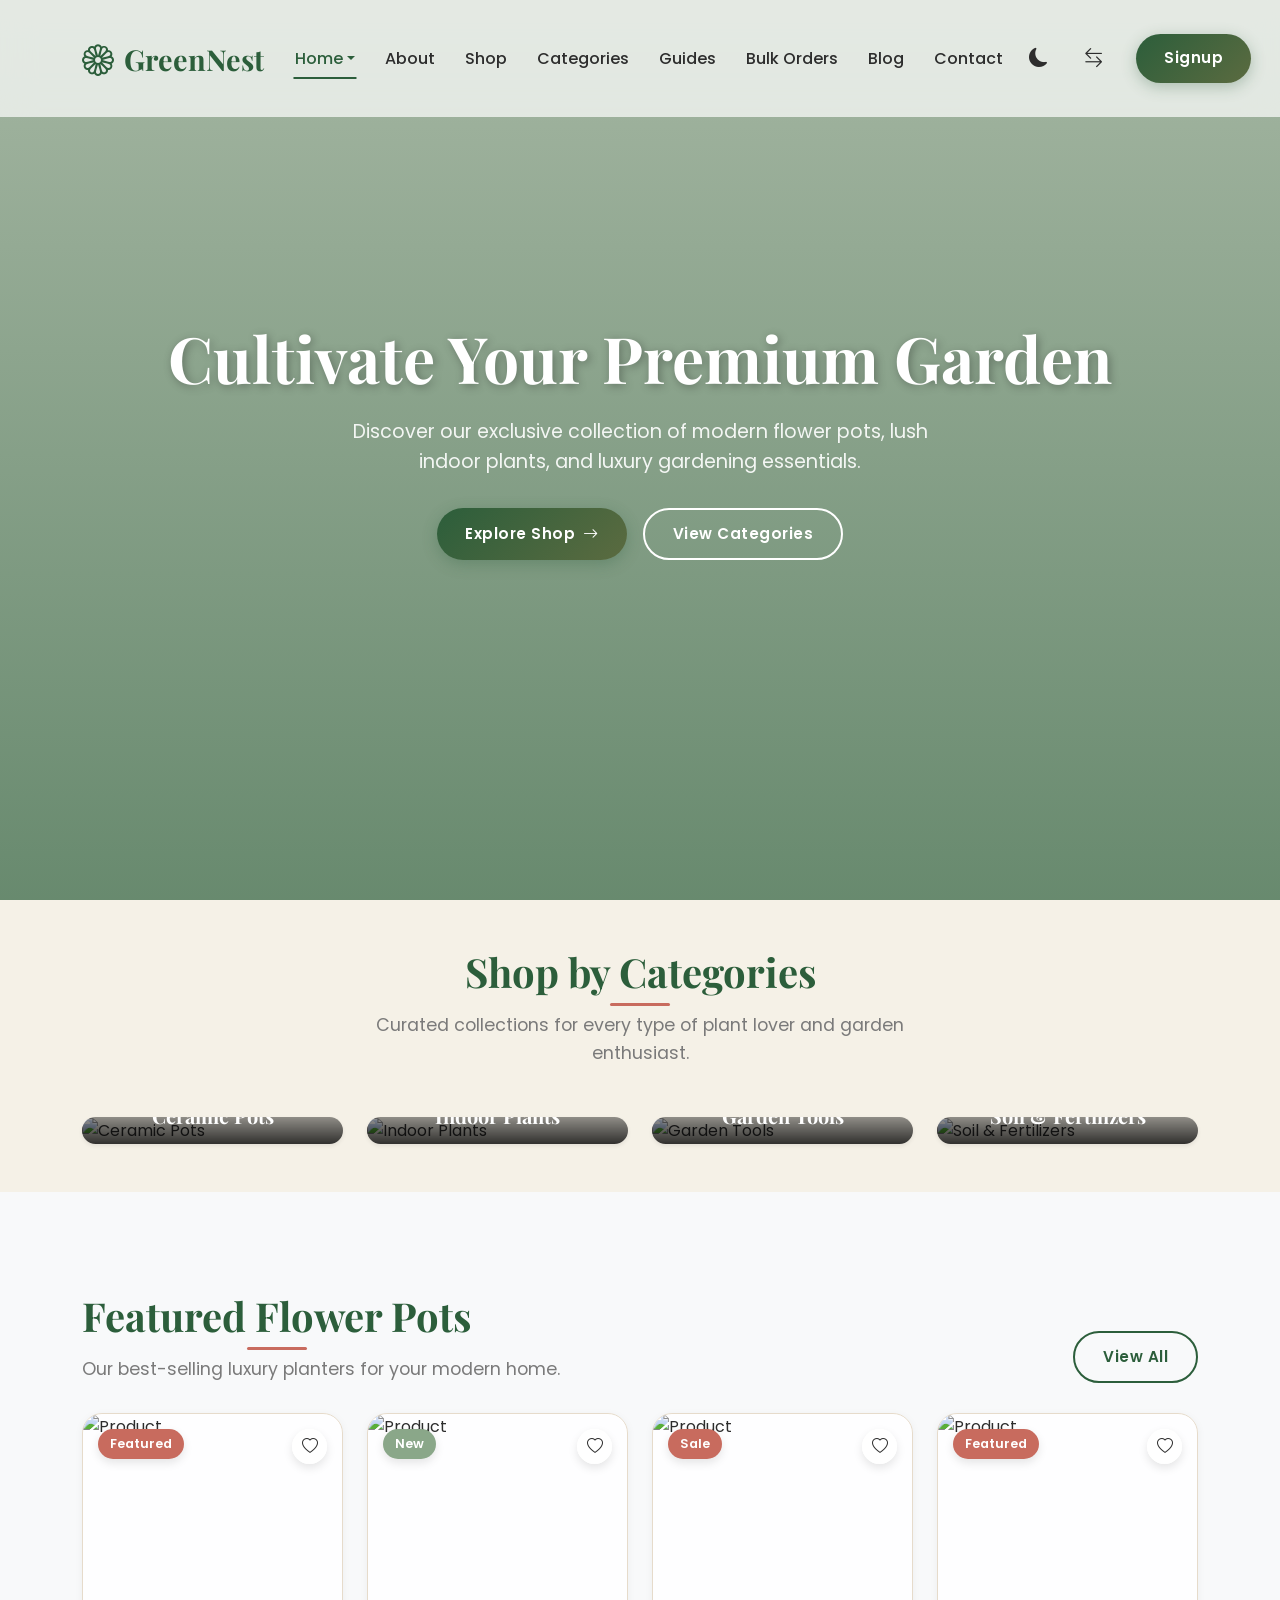
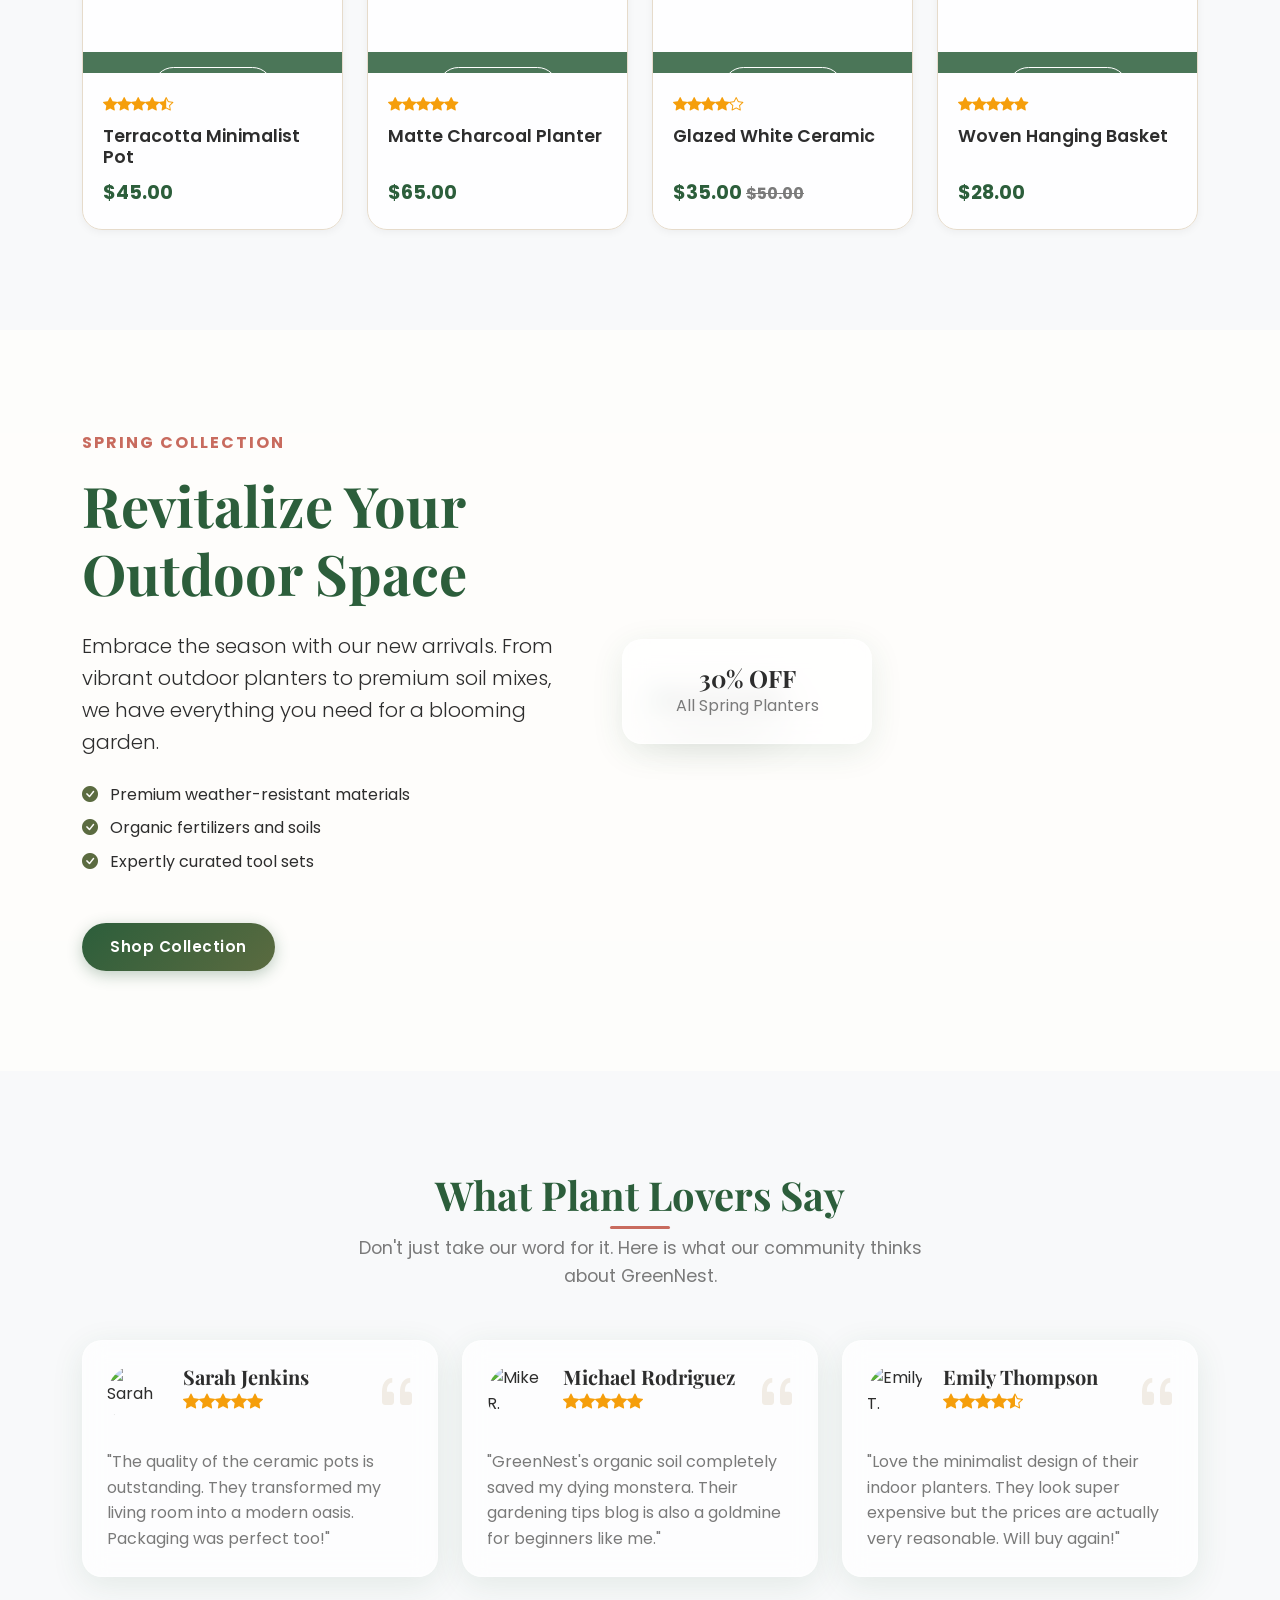
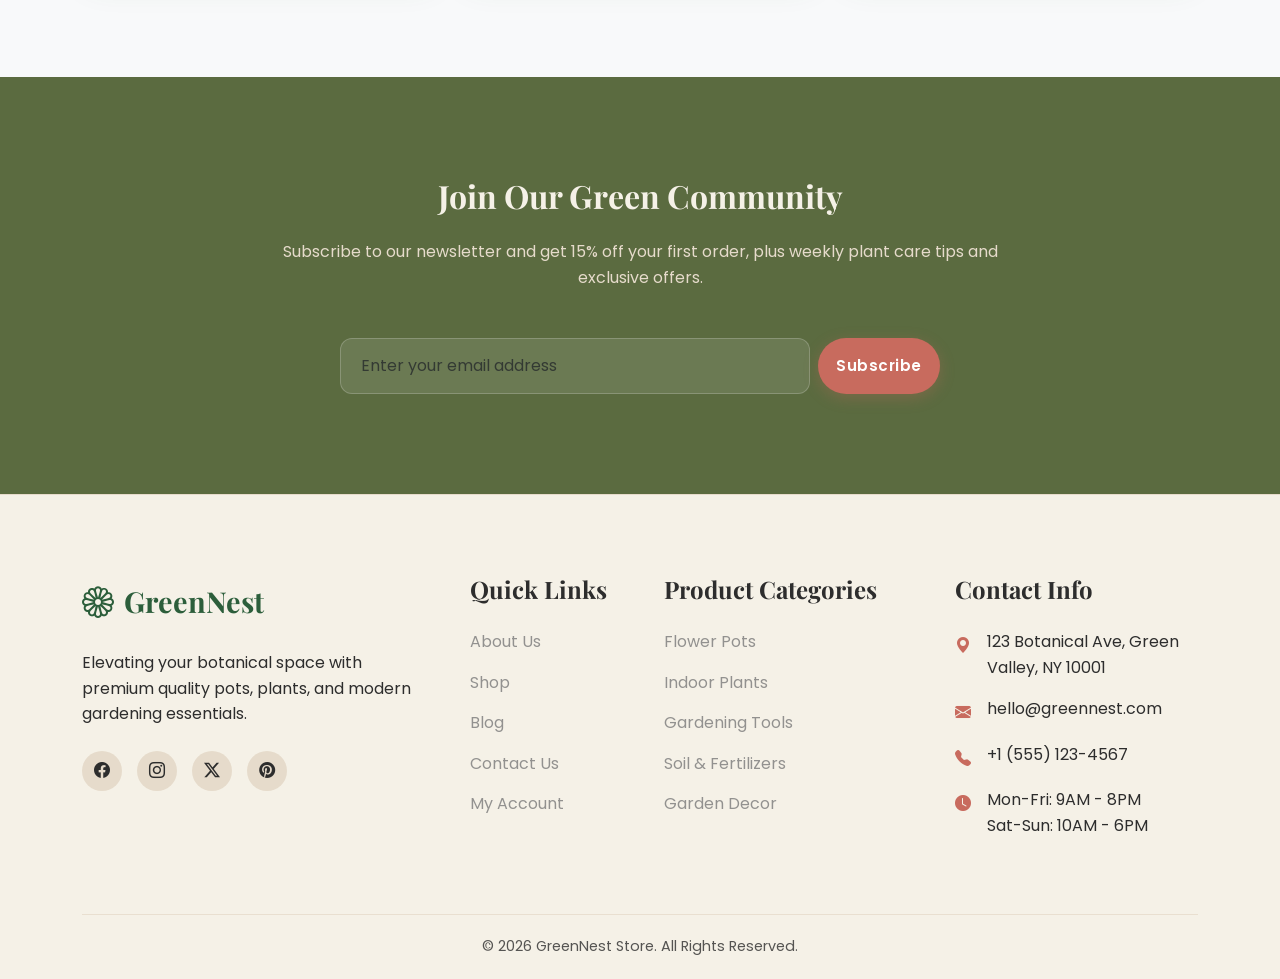
==== index.html @ d2f8035b "image1" ====
<!DOCTYPE html>
<html lang="en" dir="ltr" data-theme="light">

<head>
    <meta charset="UTF-8">
    <meta name="viewport" content="width=device-width, initial-scale=1.0">
    <title>GreenNest | Premium Gardening Supplies Store</title>
    <link rel="icon" type="image/svg+xml" href="favicon.svg">
    <meta name="description"
        content="GreenNest is your premium destination for modern flower pots, indoor plants, and gardening supplies.">

    <!-- Bootstrap CSS -->
    <link href="https://cdn.jsdelivr.net/npm/bootstrap@5.3.2/dist/css/bootstrap.min.css" rel="stylesheet">
    <!-- Bootstrap Icons -->
    <link rel="stylesheet" href="https://cdn.jsdelivr.net/npm/bootstrap-icons@1.11.1/font/bootstrap-icons.css">
    <!-- AOS Animation CSS -->
    <link href="https://unpkg.com/aos@2.3.1/dist/aos.css" rel="stylesheet">

    <!-- Custom CSS -->
    <link rel="stylesheet" href="css/style.css?v=1.1">
    <link rel="stylesheet" href="css/rtl.css">

    <style>
        /* Specific page styles can go here if needed */
        .hero-section {
            height: 100vh;
            background: linear-gradient(rgba(44, 94, 59, 0.4), rgba(44, 94, 59, 0.7)), url('https://images.unsplash.com/photo-1466692476877-6a42511a68ce?q=80&w=1920&auto=format&fit=crop') center/cover no-repeat;
            display: flex;
            align-items: center;
            justify-content: center;
            text-align: center;
            color: #fff;
            padding-top: 80px;
        }

        .hero-content h1 {
            font-size: 4rem;
            color: #fff;
            margin-bottom: 20px;
            text-shadow: 2px 2px 10px rgba(0, 0, 0, 0.3);
        }

        .hero-content p {
            font-size: 1.2rem;
            max-width: 600px;
            margin: 0 auto 30px;
            color: rgba(255, 255, 255, 0.9);
        }

        .collection-section {
            background: url('https://images.unsplash.com/photo-1466692476877-6a42511a68ce?q=80&w=1920&auto=format&fit=crop') center/cover fixed;
            position: relative;
        }

        .collection-section::before {
            content: '';
            position: absolute;
            top: 0;
            left: 0;
            right: 0;
            bottom: 0;
            background: rgba(255, 255, 255, 0.85);
        }

        [data-theme="dark"] .collection-section::before {
            background: rgba(26, 31, 28, 0.9);
        }

        .newsletter-section {
            background: var(--color-olive);
            color: var(--color-cream);
        }

        .newsletter-section h2 {
            color: var(--color-cream);
        }

        .newsletter-section h2::after {
            background: var(--color-cream);
        }

        .newsletter-section p {
            color: var(--color-beige);
        }
    </style>
</head>

<body>

    <!-- Header -->
    <header class="site-header">
        <div class="container">
            <nav class="navbar navbar-expand-lg">
                <a class="navbar-brand" href="index.html">
                    <i class="bi bi-flower1"></i> GreenNest
                </a>

                <button class="navbar-toggler" type="button" data-bs-toggle="collapse" data-bs-toggle="collapse"
                    data-bs-target="#mainNav">
                    <span class="navbar-toggler-icon"></span>
                </button>

                <div class="collapse navbar-collapse" id="mainNav">
                    <ul class="navbar-nav mx-auto mb-2 mb-lg-0">
                        <li class="nav-item dropdown">
                            <a class="nav-link active dropdown-toggle" href="#" role="button"
                                data-bs-toggle="dropdown">Home</a>
                            <ul class="dropdown-menu glass-panel">
                                <li><a class="dropdown-item" href="index.html">Home 1</a></li>
                                <li><a class="dropdown-item" href="index-2.html">Home 2</a></li>
                            </ul>
                        </li>
                        <li class="nav-item"><a class="nav-link" href="about.html">About</a></li>
                        <li class="nav-item"><a class="nav-link" href="shop.html">Shop</a></li>
                        <li class="nav-item"><a class="nav-link" href="categories.html">Categories</a></li>
                        <li class="nav-item"><a class="nav-link" href="gardening-guides.html">Guides</a></li>
                        <li class="nav-item"><a class="nav-link" href="bulk-orders.html">Bulk Orders</a></li>
                        <li class="nav-item"><a class="nav-link" href="blog.html">Blog</a></li>
                        <li class="nav-item"><a class="nav-link" href="contact.html">Contact</a></li>
                    </ul>

                    <div class="nav-actions">
                        <button id="themeToggle" class="icon-btn theme-toggle" title="Toggle Dark/Light Mode">
                            <i class="bi bi-moon-fill"></i>
                        </button>
                        <button id="rtlToggle" class="icon-btn" title="Toggle RTL">
                            <i class="bi bi-arrow-left-right"></i>
                        </button>

                        <a href="signup.html" class="btn-premium btn-primary-custom ms-2">Signup</a>
                    </div>
                </div>
            </nav>
        </div>
    </header>

    <main>
        <!-- Section 1: Hero Banner (Zoom Fade) -->
        <section class="hero-section">
            <div class="container hero-content" data-aos="zoom-in" data-aos-duration="1200">
                <h1>Cultivate Your Premium Garden</h1>
                <p>Discover our exclusive collection of modern flower pots, lush indoor plants, and luxury gardening
                    essentials.</p>
                <div class="d-flex flex-column flex-md-row gap-3 justify-content-center">
                    <a href="shop.html" class="btn-premium btn-primary-custom">Explore Shop <i
                            class="bi bi-arrow-right ms-2"></i></a>
                    <a href="categories.html" class="btn-premium btn-outline-custom"
                        style="color: #fff; border-color: #fff;">View Categories</a>
                </div>
            </div>
        </section>

        <!-- Section 2: Shop by Categories (Slide Up) -->
        <section class="py-5" style="padding-top: 100px;">
            <div class="container">
                <div class="section-title" data-aos="fade-up">
                    <h2>Shop by Categories</h2>
                    <p>Curated collections for every type of plant lover and garden enthusiast.</p>
                </div>
                <div class="row g-4">
                    <div class="col-lg-3 col-md-6" data-aos="fade-up" data-aos-delay="100">
                        <a href="#" class="d-block hover-shine rounded-4 overflow-hidden shadow-sm position-relative">
                            <img loading="lazy"
                                src="https://images.unsplash.com/photo-1485955900006-10f4d324d411?q=80&w=600&auto=format&fit=crop"
                                class="img-fluid w-100" style="height: 300px; object-fit: cover;" alt="Ceramic Pots">
                            <div class="position-absolute bottom-0 start-0 w-100 p-3 text-white text-center"
                                style="background: linear-gradient(transparent, rgba(0,0,0,0.8));">
                                <h4 class="m-0 font-primary fs-5 text-white">Ceramic Pots</h4>
                            </div>
                        </a>
                    </div>
                    <div class="col-lg-3 col-md-6" data-aos="fade-up" data-aos-delay="200">
                        <a href="#" class="d-block hover-shine rounded-4 overflow-hidden shadow-sm position-relative">
                            <img loading="lazy"
                                src="https://images.unsplash.com/photo-1487798452839-c748a707a6b2?q=80&w=600&auto=format&fit=crop"
                                class="img-fluid w-100" style="height: 300px; object-fit: cover;" alt="Indoor Plants">
                            <div class="position-absolute bottom-0 start-0 w-100 p-3 text-white text-center"
                                style="background: linear-gradient(transparent, rgba(0,0,0,0.8));">
                                <h4 class="m-0 font-primary fs-5 text-white">Indoor Plants</h4>
                            </div>
                        </a>
                    </div>
                    <div class="col-lg-3 col-md-6" data-aos="fade-up" data-aos-delay="300">
                        <a href="#" class="d-block hover-shine rounded-4 overflow-hidden shadow-sm position-relative">
                            <img loading="lazy"
                                src="https://images.unsplash.com/photo-1416879598555-2591636d93b3?q=80&w=600&auto=format&fit=crop"
                                class="img-fluid w-100" style="height: 300px; object-fit: cover;" alt="Garden Tools">
                            <div class="position-absolute bottom-0 start-0 w-100 p-3 text-white text-center"
                                style="background: linear-gradient(transparent, rgba(0,0,0,0.8));">
                                <h4 class="m-0 font-primary fs-5 text-white">Garden Tools</h4>
                            </div>
                        </a>
                    </div>
                    <div class="col-lg-3 col-md-6" data-aos="fade-up" data-aos-delay="400">
                        <a href="#" class="d-block hover-shine rounded-4 overflow-hidden shadow-sm position-relative">
                            <img loading="lazy" src="https://images.pexels.com/photos/7944397/pexels-photo-7944397.jpeg"
                                class="img-fluid w-100" style="height: 300px; object-fit: cover;"
                                alt="Soil & Fertilizers">
                            <div class="position-absolute bottom-0 start-0 w-100 p-3 text-white text-center"
                                style="background: linear-gradient(transparent, rgba(0,0,0,0.8));">
                                <h4 class="m-0 font-primary fs-5 text-white">Soil & Fertilizers</h4>
                            </div>
                        </a>
                    </div>
                </div>
            </div>
        </section>

        <!-- Section 3: Featured Flower Pots (Fade Left) -->
        <section class="bg-light">
            <div class="container">
                <div class="d-flex justify-content-between align-items-end mb-5 section-title text-start w-100"
                    style="margin-bottom: 30px !important;" data-aos="fade-left">
                    <div class="text-start">
                        <h2 class="ms-0">Featured Flower Pots</h2>
                        <p class="ms-0">Our best-selling luxury planters for your modern home.</p>
                    </div>
                    <a href="shop.html" class="btn-premium btn-outline-custom">View All</a>
                </div>

                <div class="row g-4 justify-content-center">
                    <!-- Product 1 -->
                    <div class="col-xl-3 col-lg-4 col-md-6" data-aos="fade-left" data-aos-delay="100">
                        <div class="product-card">
                            <span class="category-badge">Featured</span>
                            <a href="#" class="wishlist-btn"><i class="bi bi-heart"></i></a>
                            <div class="product-img-wrap">
                                <img loading="lazy"
                                    src="https://media.istockphoto.com/id/927893926/photo/fresh-basil-herb-in-pot.jpg?b=1&s=612x612&w=0&k=20&c=x82VqaQsxZ4e0Q6F2A5FmMZXqdVXIENuxdqkMQpobmY="
                                    alt="Product">
                                <div class="quick-view-overlay">
                                    <button class="quick-view-btn">Quick View</button>
                                </div>
                            </div>
                            <div class="product-info">
                                <div class="product-rating">
                                    <i class="bi bi-star-fill"></i><i class="bi bi-star-fill"></i><i
                                        class="bi bi-star-fill"></i><i class="bi bi-star-fill"></i><i
                                        class="bi bi-star-half"></i>
                                </div>
                                <h3 class="product-title"><a href="#">Terracotta Minimalist Pot</a></h3>
                                <div class="product-price">$45.00</div>
                            </div>
                        </div>
                    </div>
                    <!-- Product 2 -->
                    <div class="col-xl-3 col-lg-4 col-md-6" data-aos="fade-left" data-aos-delay="200">
                        <div class="product-card">
                            <span class="category-badge" style="background: var(--color-sage-green);">New</span>
                            <a href="#" class="wishlist-btn"><i class="bi bi-heart"></i></a>
                            <div class="product-img-wrap">
                                <img loading="lazy"
                                    src="https://images.pexels.com/photos/305821/pexels-photo-305821.jpeg"
                                    alt="Product">
                                <div class="quick-view-overlay">
                                    <button class="quick-view-btn">Quick View</button>
                                </div>
                            </div>
                            <div class="product-info">
                                <div class="product-rating">
                                    <i class="bi bi-star-fill"></i><i class="bi bi-star-fill"></i><i
                                        class="bi bi-star-fill"></i><i class="bi bi-star-fill"></i><i
                                        class="bi bi-star-fill"></i>
                                </div>
                                <h3 class="product-title"><a href="#">Matte Charcoal Planter</a></h3>
                                <div class="product-price">$65.00</div>
                            </div>
                        </div>
                    </div>
                    <!-- Product 3 -->
                    <div class="col-xl-3 col-lg-4 col-md-6" data-aos="fade-left" data-aos-delay="300">
                        <div class="product-card">
                            <span class="category-badge">Sale</span>
                            <a href="#" class="wishlist-btn"><i class="bi bi-heart"></i></a>
                            <div class="product-img-wrap">
                                <img loading="lazy"
                                    src="https://images.pexels.com/photos/413195/pexels-photo-413195.jpeg"
                                    alt="Product">
                                <div class="quick-view-overlay">
                                    <button class="quick-view-btn">Quick View</button>
                                </div>
                            </div>
                            <div class="product-info">
                                <div class="product-rating">
                                    <i class="bi bi-star-fill"></i><i class="bi bi-star-fill"></i><i
                                        class="bi bi-star-fill"></i><i class="bi bi-star-fill"></i><i
                                        class="bi bi-star"></i>
                                </div>
                                <h3 class="product-title"><a href="#">Glazed White Ceramic</a></h3>
                                <div class="product-price">$35.00 <span
                                        class="text-muted text-decoration-line-through fs-6">$50.00</span></div>
                            </div>
                        </div>
                    </div>
                    <!-- Product 4 -->
                    <div class="col-xl-3 col-lg-4 col-md-6 d-none d-xl-block" data-aos="fade-left" data-aos-delay="400">
                        <div class="product-card">
                            <span class="category-badge">Featured</span>
                            <a href="#" class="wishlist-btn"><i class="bi bi-heart"></i></a>
                            <div class="product-img-wrap">
                                <img loading="lazy"
                                    src="https://images.unsplash.com/photo-1497935586351-b67a49e012bf?q=80&w=800&auto=format&fit=crop"
                                    alt="Product">
                                <div class="quick-view-overlay">
                                    <button class="quick-view-btn">Quick View</button>
                                </div>
                            </div>
                            <div class="product-info">
                                <div class="product-rating">
                                    <i class="bi bi-star-fill"></i><i class="bi bi-star-fill"></i><i
                                        class="bi bi-star-fill"></i><i class="bi bi-star-fill"></i><i
                                        class="bi bi-star-fill"></i>
                                </div>
                                <h3 class="product-title"><a href="#">Woven Hanging Basket</a></h3>
                                <div class="product-price">$28.00</div>
                            </div>
                        </div>
                    </div>
                </div>
            </div>
        </section>

        <!-- Section 4: Seasonal Gardening Collection (Scale Animation) -->
        <section class="collection-section">
            <div class="container position-relative" style="z-index: 2;">
                <div class="row align-items-center">
                    <div class="col-lg-6" data-aos="zoom-out-right">
                        <div class="pe-lg-5">
                            <span class="text-uppercase fw-bold mb-3 d-block"
                                style="color: var(--color-terracotta); letter-spacing: 2px;">Spring Collection</span>
                            <h2 class="display-4 fw-bold mb-4"
                                style="color: var(--color-forest-green); font-family: var(--font-secondary);">Revitalize
                                Your Outdoor Space</h2>
                            <p class="mb-4 lead">Embrace the season with our new arrivals. From vibrant outdoor planters
                                to premium soil mixes, we have everything you need for a blooming garden.</p>
                            <ul class="list-unstyled mb-5">
                                <li class="mb-2"><i class="bi bi-check-circle-fill me-2"
                                        style="color: var(--color-olive);"></i> Premium weather-resistant materials</li>
                                <li class="mb-2"><i class="bi bi-check-circle-fill me-2"
                                        style="color: var(--color-olive);"></i> Organic fertilizers and soils</li>
                                <li class="mb-2"><i class="bi bi-check-circle-fill me-2"
                                        style="color: var(--color-olive);"></i> Expertly curated tool sets</li>
                            </ul>
                            <a href="shop.html" class="btn-premium btn-primary-custom">Shop Collection</a>
                        </div>
                    </div>
                    <div class="col-lg-6 mt-5 mt-lg-0" data-aos="zoom-in" data-aos-delay="200">
                        <div class="position-relative">
                            <img loading="lazy"
                                src="https://images.unsplash.com/photo-1620189507195-68309c04c4d0?q=80&w=800&auto=format&fit=crop"
                                alt="Spring Garden" class="img-fluid rounded-4 shadow-lg card-lift">
                            <div class="glass-panel position-absolute p-4 text-center"
                                style="bottom: -30px; left: -30px; width: 250px;">
                                <h3 class="fs-4 text-forest-green m-0">30% OFF</h3>
                                <p class="m-0 text-muted">All Spring Planters</p>
                            </div>
                        </div>
                    </div>
                </div>
            </div>
        </section>

        <!-- Section 5: Customer Testimonials (Fade Right) -->
        <section class="bg-light">
            <div class="container">
                <div class="section-title" data-aos="fade-right">
                    <h2>What Plant Lovers Say</h2>
                    <p>Don't just take our word for it. Here is what our community thinks about GreenNest.</p>
                </div>

                <div class="row g-4">
                    <div class="col-lg-4" data-aos="fade-right" data-aos-delay="100">
                        <div class="glass-panel p-4 h-100 position-relative">
                            <i class="bi bi-quote position-absolute top-0 end-0 m-3"
                                style="font-size: 3rem; color: var(--color-beige); opacity: 0.5;"></i>
                            <div class="d-flex align-items-center mb-4">
                                <img loading="lazy"
                                    src="https://images.unsplash.com/photo-1531427186611-ecfd6d936c79?q=80&w=200&auto=format&fit=crop"
                                    alt="Sarah J." class="rounded-circle me-3" width="60" height="60"
                                    style="object-fit: cover;">
                                <div>
                                    <h5 class="m-0">Sarah Jenkins</h5>
                                    <div class="product-rating fs-6"><i class="bi bi-star-fill"></i><i
                                            class="bi bi-star-fill"></i><i class="bi bi-star-fill"></i><i
                                            class="bi bi-star-fill"></i><i class="bi bi-star-fill"></i></div>
                                </div>
                            </div>
                            <p class="mb-0 text-muted">"The quality of the ceramic pots is outstanding. They transformed
                                my living room into a modern oasis. Packaging was perfect too!"</p>
                        </div>
                    </div>
                    <div class="col-lg-4" data-aos="fade-right" data-aos-delay="200">
                        <div class="glass-panel p-4 h-100 position-relative">
                            <i class="bi bi-quote position-absolute top-0 end-0 m-3"
                                style="font-size: 3rem; color: var(--color-beige); opacity: 0.5;"></i>
                            <div class="d-flex align-items-center mb-4">
                                <img loading="lazy"
                                    src="https://images.unsplash.com/photo-1544005313-94ddf0286df2?q=80&w=200&auto=format&fit=crop"
                                    alt="Mike R." class="rounded-circle me-3" width="60" height="60"
                                    style="object-fit: cover;">
                                <div>
                                    <h5 class="m-0">Michael Rodriguez</h5>
                                    <div class="product-rating fs-6"><i class="bi bi-star-fill"></i><i
                                            class="bi bi-star-fill"></i><i class="bi bi-star-fill"></i><i
                                            class="bi bi-star-fill"></i><i class="bi bi-star-fill"></i></div>
                                </div>
                            </div>
                            <p class="mb-0 text-muted">"GreenNest's organic soil completely saved my dying monstera.
                                Their gardening tips blog is also a goldmine for beginners like me."</p>
                        </div>
                    </div>
                    <div class="col-lg-4" data-aos="fade-right" data-aos-delay="300">
                        <div class="glass-panel p-4 h-100 position-relative">
                            <i class="bi bi-quote position-absolute top-0 end-0 m-3"
                                style="font-size: 3rem; color: var(--color-beige); opacity: 0.5;"></i>
                            <div class="d-flex align-items-center mb-4">
                                <img loading="lazy"
                                    src="https://images.unsplash.com/photo-1506794778202-cad84cf45f1d?q=80&w=200&auto=format&fit=crop"
                                    alt="Emily T." class="rounded-circle me-3" width="60" height="60"
                                    style="object-fit: cover;">
                                <div>
                                    <h5 class="m-0">Emily Thompson</h5>
                                    <div class="product-rating fs-6"><i class="bi bi-star-fill"></i><i
                                            class="bi bi-star-fill"></i><i class="bi bi-star-fill"></i><i
                                            class="bi bi-star-fill"></i><i class="bi bi-star-half"></i></div>
                                </div>
                            </div>
                            <p class="mb-0 text-muted">"Love the minimalist design of their indoor planters. They look
                                super expensive but the prices are actually very reasonable. Will buy again!"</p>
                        </div>
                    </div>
                </div>
            </div>
        </section>

        <!-- Section 6: Newsletter CTA (Fade Up) -->
        <section class="newsletter-section">
            <div class="container text-center" data-aos="fade-up">
                <div class="row justify-content-center">
                    <div class="col-lg-8">
                        <h2 class="mb-4">Join Our Green Community</h2>
                        <p class="mb-5">Subscribe to our newsletter and get 15% off your first order, plus weekly plant
                            care tips and exclusive offers.</p>

                        <form class="d-flex gap-2 flex-column flex-md-row justify-content-center max-w-lg mx-auto"
                            style="max-width: 600px;">
                            <input type="email" class="form-control form-control-glass flex-grow-1"
                                placeholder="Enter your email address" required
                                style="background: rgba(255,255,255,0.1); border-color: rgba(255,255,255,0.2); color: #fff;">
                            <button type="submit" class="btn-premium btn-terracotta">Subscribe</button>
                        </form>
                    </div>
                </div>
            </div>
        </section>
    </main>

    <!-- Footer -->
    <footer class="site-footer">
        <div class="container" data-aos="fade-up">
            <div class="row g-5">
                <div class="col-lg-4 col-md-6">
                    <a class="navbar-brand mb-4" href="index.html">
                        <i class="bi bi-flower1"></i> GreenNest
                    </a>
                    <p class="mb-4">Elevating your botanical space with premium quality pots, plants, and modern
                        gardening essentials.</p>
                    <div class="social-icons">
                        <a href="#"><i class="bi bi-facebook"></i></a>
                        <a href="#"><i class="bi bi-instagram"></i></a>
                        <a href="#"><i class="bi bi-twitter-x"></i></a>
                        <a href="#"><i class="bi bi-pinterest"></i></a>
                    </div>
                </div>

                <div class="col-lg-2 col-md-6">
                    <h4 class="footer-title">Quick Links</h4>
                    <ul class="footer-links">
                        <li><a href="about.html">About Us</a></li>
                        <li><a href="shop.html">Shop</a></li>
                        <li><a href="blog.html">Blog</a></li>
                        <li><a href="contact.html">Contact Us</a></li>
                        <li><a href="login.html">My Account</a></li>
                    </ul>
                </div>

                <div class="col-lg-3 col-md-6">
                    <h4 class="footer-title">Product Categories</h4>
                    <ul class="footer-links">
                        <li><a href="categories.html">Flower Pots</a></li>
                        <li><a href="categories.html">Indoor Plants</a></li>
                        <li><a href="categories.html">Gardening Tools</a></li>
                        <li><a href="categories.html">Soil & Fertilizers</a></li>
                        <li><a href="categories.html">Garden Decor</a></li>
                    </ul>
                </div>

                <div class="col-lg-3 col-md-6">
                    <h4 class="footer-title">Contact Info</h4>
                    <ul class="list-unstyled">
                        <li class="mb-3 d-flex"><i class="bi bi-geo-alt-fill me-3 mt-1 text-terracotta"
                                style="color: var(--color-terracotta);"></i> 123 Botanical Ave, Green Valley, NY 10001
                        </li>
                        <li class="mb-3 d-flex"><i class="bi bi-envelope-fill me-3 mt-1 text-terracotta"
                                style="color: var(--color-terracotta);"></i> hello@greennest.com</li>
                        <li class="mb-3 d-flex"><i class="bi bi-telephone-fill me-3 mt-1 text-terracotta"
                                style="color: var(--color-terracotta);"></i> +1 (555) 123-4567</li>
                        <li class="mb-3 d-flex"><i class="bi bi-clock-fill me-3 mt-1 text-terracotta"
                                style="color: var(--color-terracotta);"></i> Mon-Fri: 9AM - 8PM<br>Sat-Sun: 10AM - 6PM
                        </li>
                    </ul>
                </div>
            </div>

            <div class="footer-bottom">
                <p class="m-0">&copy; 2026 GreenNest Store. All Rights Reserved.</p>
            </div>
        </div>
    </footer>

    <button id="backToTop" class="back-to-top"><i class="bi bi-arrow-up"></i></button>

    <!-- Bootstrap JS -->
    <script src="https://cdn.jsdelivr.net/npm/bootstrap@5.3.2/dist/js/bootstrap.bundle.min.js"></script>
    <!-- AOS JS -->
    <script src="https://unpkg.com/aos@2.3.1/dist/aos.js"></script>
    <!-- Custom JS -->
    <script src="js/main.js"></script>
</body>

</html>
---- css/style.css ----
@import url('https://fonts.googleapis.com/css2?family=Playfair+Display:ital,wght@0,400;0,600;0,700;1,400&family=Poppins:wght@300;400;500;600;700&display=swap');

:root {
  /* Earthy Color Palette - Light Mode */
  --color-forest-green: #2C5E3B;
  --color-sage-green: #8AA789;
  --color-olive: #5B6B40;
  --color-terracotta: #C86B5E;
  --color-beige: #E6DBCB;
  --color-cream: #F5F1E7;
  --color-white: #FFFFFF;
  --color-charcoal: #2D2D2D;
  --color-gray: #7A7A7A;
  --color-light-gray: #EFEFEF;
  --color-bg: var(--color-cream);
  --color-text: var(--color-charcoal);
  --color-text-muted: var(--color-gray);
  --color-border: var(--color-beige);
  --color-card-bg: rgba(255, 255, 255, 0.85);

  /* Glassmorphism */
  --glass-bg: rgba(255, 255, 255, 0.7);
  --glass-border: rgba(255, 255, 255, 0.5);
  --glass-shadow: 0 8px 32px 0 rgba(44, 94, 59, 0.1);

  /* Typography */
  --font-primary: 'Poppins', sans-serif;
  --font-secondary: 'Playfair Display', serif;

  /* Shadows */
  --shadow-sm: 0 2px 8px rgba(0,0,0,0.05);
  --shadow-md: 0 8px 24px rgba(44,94,59,0.08);
  --shadow-lg: 0 16px 48px rgba(44,94,59,0.15);
  
  /* Transitions */
  --transition-fast: 0.3s ease;
  --transition-smooth: 0.5s cubic-bezier(0.25, 0.8, 0.25, 1);
}

[data-theme="dark"] {
  /* Earthy Color Palette - Dark Mode */
  --color-bg: #1A1F1C;
  --color-text: #F5F1E7;
  --color-text-muted: #A3A3A3;
  --color-border: #3A4740;
  --color-card-bg: rgba(44, 94, 59, 0.15);
  --color-beige: #3A4740; /* Darker beige equivalent */
  --color-cream: #1A1F1C;
  --color-white: #222824; /* Off-black */
  --color-charcoal: #F5F1E7;
  
  --glass-bg: rgba(26, 31, 28, 0.8);
  --glass-border: rgba(255, 255, 255, 0.1);
  --glass-shadow: 0 8px 32px 0 rgba(0, 0, 0, 0.3);
  
  --shadow-sm: 0 2px 8px rgba(0,0,0,0.2);
  --shadow-md: 0 8px 24px rgba(0,0,0,0.3);
  --shadow-lg: 0 16px 48px rgba(0,0,0,0.5);
}

.bg-theme-light {
  background-color: #f8f9fa;
  transition: background-color var(--transition-fast);
}

.bg-theme-white {
  background-color: #ffffff;
  transition: background-color var(--transition-fast);
}

[data-theme="dark"] .bg-theme-light,
[data-theme="dark"] .bg-light {
  background-color: var(--color-bg) !important;
}

[data-theme="dark"] .bg-theme-white {
  background-color: var(--color-bg) !important;
}

.story-heading {
  color: var(--color-forest-green);
  font-family: var(--font-secondary);
}
[data-theme="dark"] .story-heading {
  color: var(--color-sage-green);
}

.stat-number {
  color: var(--color-olive);
}
[data-theme="dark"] .stat-number {
  color: var(--color-sage-green);
}

[data-theme="dark"] .text-muted {
  color: var(--color-text-muted, #A3A3A3) !important;
}

[data-theme="dark"] .form-check-input {
  background-color: var(--color-bg);
  border-color: var(--color-border);
}

[data-theme="dark"] .form-check-input:checked {
  background-color: var(--color-sage-green);
  border-color: var(--color-sage-green);
}

[data-theme="dark"] .text-forest-green {
  color: var(--color-sage-green) !important;
}

[data-theme="dark"] .navbar-toggler-icon {
  filter: invert(1);
}

[data-theme="dark"] .navbar-toggler {
  border-color: rgba(255, 255, 255, 0.1);
}

[data-theme="dark"] .dropdown-menu .dropdown-item {
  color: #F5F1E7 !important;
}

[data-theme="dark"] .dropdown-menu .dropdown-item:hover {
  background-color: var(--color-forest-green);
  color: #fff !important;
}

* {
  margin: 0;
  padding: 0;
  box-sizing: border-box;
}

body {
  font-family: var(--font-primary);
  background-color: var(--color-bg);
  color: var(--color-text);
  line-height: 1.6;
  overflow-x: hidden;
  transition: background-color var(--transition-fast), color var(--transition-fast);
}

h1, h2, h3, h4, h5, h6 {
  font-family: var(--font-secondary);
  color: var(--color-text);
  font-weight: 700;
  margin-bottom: 1rem;
}

a {
  text-decoration: none;
  color: inherit;
  transition: color var(--transition-fast);
}

ul {
  list-style: none;
  padding: 0;
  margin: 0;
}

/* Glassmorphism Utilities */
.glass-panel {
  background: var(--glass-bg);
  backdrop-filter: blur(12px);
  -webkit-backdrop-filter: blur(12px);
  border: 1px solid var(--glass-border);
  box-shadow: var(--glass-shadow);
  border-radius: 20px;
}

/* Buttons */
.btn-premium {
  display: inline-flex;
  align-items: center;
  justify-content: center;
  padding: 12px 28px;
  border-radius: 50px;
  font-weight: 600;
  font-size: 0.95rem;
  letter-spacing: 0.5px;
  cursor: pointer;
  transition: all var(--transition-smooth);
  border: none;
  position: relative;
  overflow: hidden;
  z-index: 1;
}

.btn-primary-custom {
  background: linear-gradient(135deg, var(--color-forest-green), var(--color-olive));
  color: #fff !important;
  box-shadow: 0 4px 15px rgba(44, 94, 59, 0.3);
}

.btn-primary-custom:hover {
  transform: translateY(-3px);
  box-shadow: 0 8px 25px rgba(44, 94, 59, 0.5);
}

.btn-primary-custom::after {
  content: '';
  position: absolute;
  top: 0; left: 0; right: 0; bottom: 0;
  background: linear-gradient(135deg, var(--color-olive), var(--color-forest-green));
  opacity: 0;
  z-index: -1;
  transition: opacity var(--transition-smooth);
}

.btn-primary-custom:hover::after {
  opacity: 1;
}

.btn-terracotta {
  background: var(--color-terracotta);
  color: #fff !important;
  box-shadow: 0 4px 15px rgba(200, 107, 94, 0.3);
}

.btn-terracotta:hover {
  background: #a94d40;
  transform: translateY(-3px);
  box-shadow: 0 8px 25px rgba(200, 107, 94, 0.5);
}

.btn-outline-custom {
  background: transparent;
  color: var(--color-forest-green);
  border: 2px solid var(--color-forest-green);
}

[data-theme="dark"] .btn-outline-custom {
  color: var(--color-sage-green);
  border-color: var(--color-sage-green);
}

.btn-outline-custom:hover {
  background: var(--color-forest-green);
  color: #fff;
  transform: translateY(-2px);
}

/* Ripple Effect */
.ripple {
  position: absolute;
  border-radius: 50%;
  transform: scale(0);
  animation: ripple-anim 600ms linear;
  background-color: rgba(255, 255, 255, 0.4);
}

@keyframes ripple-anim {
  to {
    transform: scale(4);
    opacity: 0;
  }
}

/* Header & Navbar */
.site-header {
  position: fixed;
  top: 0;
  left: 0;
  width: 100%;
  z-index: 1000;
  transition: all var(--transition-fast);
  background: var(--glass-bg);
  backdrop-filter: blur(16px);
  -webkit-backdrop-filter: blur(16px);
  padding: 20px 0;
}

.site-header.scrolled {
  background: var(--glass-bg);
  backdrop-filter: blur(16px);
  -webkit-backdrop-filter: blur(16px);
  box-shadow: var(--shadow-sm);
  padding: 10px 0;
  border-bottom: 1px solid var(--glass-border);
}

.navbar-brand {
  font-family: var(--font-secondary);
  font-size: 1.8rem;
  font-weight: 700;
  color: var(--color-forest-green) !important;
  display: flex;
  align-items: center;
  gap: 10px;
}

[data-theme="dark"] .navbar-brand {
  color: var(--color-sage-green) !important;
}

.navbar-brand i {
  font-size: 2rem;
}

.nav-link {
  font-weight: 500;
  color: var(--color-text) !important;
  position: relative;
  padding: 8px 15px !important;
  transition: color var(--transition-fast);
  white-space: nowrap;
}

.nav-link:hover, .nav-link.active {
  color: var(--color-forest-green) !important;
}

[data-theme="dark"] .nav-link:hover, [data-theme="dark"] .nav-link.active {
  color: var(--color-sage-green) !important;
}

.nav-link::before {
  content: '';
  position: absolute;
  bottom: 0;
  left: 50%;
  width: 0;
  height: 2px;
  background: var(--color-forest-green);
  transition: all var(--transition-fast);
  transform: translateX(-50%);
}

[data-theme="dark"] .nav-link::before {
  background: var(--color-sage-green);
}

.nav-link:hover::before, .nav-link.active::before {
  width: 70%;
}

.nav-actions {
  display: flex;
  align-items: center;
  gap: 15px;
}

.icon-btn {
  background: none;
  border: none;
  font-size: 1.2rem;
  color: var(--color-text);
  cursor: pointer;
  transition: all var(--transition-fast);
  width: 40px;
  height: 40px;
  border-radius: 50%;
  display: flex;
  align-items: center;
  justify-content: center;
}

.icon-btn:hover {
  background: var(--color-beige);
  color: var(--color-forest-green);
}

/* Theme Toggle Rotation */
.theme-toggle i {
  transition: transform 0.5s ease;
}
.theme-toggle:hover i {
  transform: rotate(180deg);
}

/* Sections */
section {
  padding: 100px 0;
  position: relative;
  overflow: hidden;
}

.section-title {
  text-align: center;
  margin-bottom: 50px;
}

.section-title h2 {
  font-size: 2.5rem;
  color: var(--color-forest-green);
  position: relative;
  display: inline-block;
  margin-bottom: 15px;
}

[data-theme="dark"] .section-title h2 {
  color: var(--color-sage-green);
}

.section-title h2::after {
  content: '';
  position: absolute;
  bottom: -10px;
  left: 50%;
  transform: translateX(-50%);
  width: 60px;
  height: 3px;
  background: var(--color-terracotta);
  border-radius: 2px;
}

.section-title p {
  color: var(--color-text-muted);
  font-size: 1.1rem;
  max-width: 600px;
  margin: 0 auto;
}

/* Product Cards */
.product-card {
  background: var(--color-card-bg);
  border-radius: 20px;
  overflow: hidden;
  box-shadow: var(--shadow-sm);
  transition: all var(--transition-smooth);
  border: 1px solid var(--color-border);
  position: relative;
  height: 100%;
  display: flex;
  flex-direction: column;
}

.product-card:hover {
  transform: translateY(-10px);
  box-shadow: var(--shadow-lg);
  border-color: var(--color-forest-green);
}

.product-img-wrap {
  position: relative;
  overflow: hidden;
  padding-top: 100%; /* 1:1 Aspect Ratio */
}

.product-img-wrap img {
  position: absolute;
  top: 0;
  left: 0;
  width: 100%;
  height: 100%;
  object-fit: cover;
  transition: transform 0.8s ease;
}

.product-card:hover .product-img-wrap img {
  transform: scale(1.1);
}

.category-badge {
  position: absolute;
  top: 15px;
  left: 15px;
  background: var(--color-terracotta);
  color: #fff;
  padding: 5px 12px;
  border-radius: 20px;
  font-size: 0.8rem;
  font-weight: 600;
  z-index: 2;
  box-shadow: 0 4px 10px rgba(0,0,0,0.1);
}

.wishlist-btn {
  position: absolute;
  top: 15px;
  right: 15px;
  background: rgba(255,255,255,0.9);
  color: var(--color-charcoal);
  width: 35px;
  height: 35px;
  border-radius: 50%;
  display: flex;
  align-items: center;
  justify-content: center;
  text-decoration: none;
  z-index: 2;
  transition: all var(--transition-fast);
  box-shadow: 0 4px 10px rgba(0,0,0,0.1);
}

.wishlist-btn:hover {
  background: var(--color-terracotta);
  color: #fff;
}

.quick-view-overlay {
  position: absolute;
  bottom: -50px;
  left: 0;
  width: 100%;
  background: rgba(44, 94, 59, 0.85);
  backdrop-filter: blur(5px);
  display: flex;
  justify-content: center;
  padding: 15px;
  transition: all var(--transition-smooth);
  z-index: 2;
}

.product-card:hover .quick-view-overlay {
  bottom: 0;
}

.quick-view-btn {
  color: #fff;
  background: transparent;
  border: 1px solid #fff;
  padding: 8px 20px;
  border-radius: 30px;
  font-size: 0.9rem;
  transition: all var(--transition-fast);
}

.quick-view-btn:hover {
  background: #fff;
  color: var(--color-forest-green);
}

.product-info {
  padding: 20px;
  flex-grow: 1;
  display: flex;
  flex-direction: column;
}

.product-title {
  font-family: var(--font-primary);
  font-size: 1.1rem;
  font-weight: 600;
  margin-bottom: 10px;
  color: var(--color-text);
}

.product-rating {
  color: #F59E0B;
  font-size: 0.9rem;
  margin-bottom: 10px;
}

.product-price {
  font-weight: 700;
  font-size: 1.2rem;
  color: var(--color-forest-green);
  margin-top: auto;
}

[data-theme="dark"] .product-price {
  color: var(--color-sage-green);
}

/* Forms - Glassmorphism */
.form-control-glass {
  background: var(--glass-bg);
  border: 1px solid var(--glass-border);
  color: var(--color-text);
  border-radius: 12px;
  padding: 15px 20px;
  transition: all var(--transition-fast);
}

.form-control-glass:focus {
  background: var(--color-white);
  border-color: var(--color-forest-green);
  box-shadow: 0 0 0 4px rgba(44, 94, 59, 0.1);
  color: var(--color-text);
}

.form-floating-custom label {
  color: var(--color-text-muted);
  padding: 15px 20px;
}

/* Footer */
.site-footer {
  background: var(--color-bg);
  color: var(--color-text);
  padding: 80px 0 20px;
  position: relative;
  overflow: hidden;
  border-top: 1px solid var(--color-border);
}

[data-theme="dark"] .site-footer {
  background: #111513; /* Darker than body */
}

.footer-title {
  font-family: var(--font-secondary);
  font-size: 1.5rem;
  margin-bottom: 25px;
  color: var(--color-text);
}

.footer-links li {
  margin-bottom: 15px;
}

.footer-links a {
  color: var(--color-text-muted);
  opacity: 0.8;
  transition: all var(--transition-fast);
  display: inline-flex;
  align-items: center;
  gap: 8px;
}

.footer-links a:hover {
  opacity: 1;
  color: var(--color-terracotta);
  transform: translateX(5px);
}

.social-icons {
  display: flex;
  gap: 15px;
  margin-top: 20px;
}

.social-icons a {
  width: 40px;
  height: 40px;
  background: var(--color-border);
  display: flex;
  align-items: center;
  justify-content: center;
  border-radius: 50%;
  color: var(--color-text);
  transition: all var(--transition-fast);
}

.social-icons a:hover {
  background: var(--color-terracotta);
  color: #fff;
  transform: translateY(-5px);
}

.footer-bottom {
  margin-top: 60px;
  padding-top: 20px;
  border-top: 1px solid var(--color-border);
  text-align: center;
  font-size: 0.9rem;
  opacity: 0.8;
}

.back-to-top {
  position: fixed;
  bottom: 30px;
  right: 30px;
  width: 50px;
  height: 50px;
  background: var(--color-terracotta);
  color: #fff;
  border-radius: 50%;
  display: flex;
  align-items: center;
  justify-content: center;
  font-size: 1.2rem;
  z-index: 999;
  cursor: pointer;
  opacity: 0;
  visibility: hidden;
  transition: all var(--transition-smooth);
  box-shadow: var(--shadow-md);
  border: none;
}

.back-to-top.visible {
  opacity: 1;
  visibility: visible;
}

.back-to-top:hover {
  transform: translateY(-5px);
  background: var(--color-forest-green);
}

/* Animations Custom Classes */
.hover-shine {
  position: relative;
  overflow: hidden;
}

.hover-shine::before {
  content: '';
  position: absolute;
  top: 0;
  left: -100%;
  width: 50%;
  height: 100%;
  background: linear-gradient(to right, rgba(255,255,255,0) 0%, rgba(255,255,255,0.3) 50%, rgba(255,255,255,0) 100%);
  transform: skewX(-25deg);
  z-index: 1;
  transition: all 0.7s;
}

.hover-shine:hover::before {
  left: 200%;
}

.card-lift {
  transition: transform 0.4s cubic-bezier(0.175, 0.885, 0.32, 1.275);
}
.card-lift:hover {
  transform: translateY(-15px) scale(1.02);
}

/* Fixes for dark theme text visibility */
.text-muted {
  color: var(--color-text-muted) !important;
}

.dropdown-item {
  color: var(--color-text) !important;
}

.dropdown-item:hover, .dropdown-item:focus {
  background-color: var(--color-forest-green);
  color: #fff !important;
}

/* Responsive Utilities */
@media (max-width: 991px) {
  .navbar-collapse {
    background: var(--glass-bg);
    backdrop-filter: blur(16px);
    border-radius: 15px;
    padding: 20px;
    margin-top: 15px;
    box-shadow: var(--shadow-md);
    border: 1px solid var(--glass-border);
  }
  
  .site-header {
    background: var(--color-bg);
    padding: 10px 0;
  }
  
  .navbar-nav {
    align-items: flex-start;
  }
}

@media (max-width: 768px) {
  section {
    padding: 60px 0;
  }
  .section-title h2 {
    font-size: 2rem;
  }
}
---- css/rtl.css ----
/* RTL Support */
[dir="rtl"] {
  text-align: right;
}

[dir="rtl"] .navbar-brand {
  display: inline-flex;
  align-items: center;
  flex-direction: row-reverse;
}

[dir="rtl"] .social-icons {
  display: inline-flex;
}

[dir="rtl"] .nav-link::before {
  left: auto;
  right: 50%;
  transform: translateX(50%);
}

[dir="rtl"] .nav-actions {
  flex-direction: row-reverse;
}

[dir="rtl"] .ms-auto {
  margin-left: 0 !important;
  margin-right: auto !important;
}

[dir="rtl"] .me-auto {
  margin-right: 0 !important;
  margin-left: auto !important;
}

[dir="rtl"] .me-2 {
  margin-right: 0 !important;
  margin-left: 0.5rem !important;
}

[dir="rtl"] .me-3 {
  margin-right: 0 !important;
  margin-left: 1rem !important;
}

[dir="rtl"] .ms-2 {
  margin-left: 0 !important;
  margin-right: 0.5rem !important;
}

[dir="rtl"] .ms-3 {
  margin-left: 0 !important;
  margin-right: 1rem !important;
}

[dir="rtl"] .pe-3 {
  padding-right: 0 !important;
  padding-left: 1rem !important;
}

[dir="rtl"] .pe-5 {
  padding-right: 20px !important;
  padding-left: 3rem !important;
}

[dir="rtl"] .ps-3 {
  padding-left: 0 !important;
  padding-right: 1rem !important;
}

[dir="rtl"] .category-badge {
  left: auto;
  right: 15px;
}

[dir="rtl"] .wishlist-btn {
  right: auto;
  left: 15px;
}

[dir="rtl"] .footer-links a:hover {
  transform: translateX(-5px);
}

[dir="rtl"] .back-to-top {
  right: auto;
  left: 30px;
}

[dir="rtl"] .form-floating-custom > label {
  left: auto;
  right: 0;
  padding-left: 0;
  padding-right: 20px;
  transform-origin: top right;
}

[dir="rtl"] .float-end {
  float: left !important;
}

[dir="rtl"] .end-0 {
  right: auto !important;
  left: 0 !important;
}

[dir="rtl"] .text-end {
  text-align: left !important;
}

[dir="rtl"] .text-start,
[dir="rtl"] .text-sm-start,
[dir="rtl"] .text-md-start,
[dir="rtl"] .text-lg-start,
[dir="rtl"] .text-xl-start {
  text-align: right !important;
}
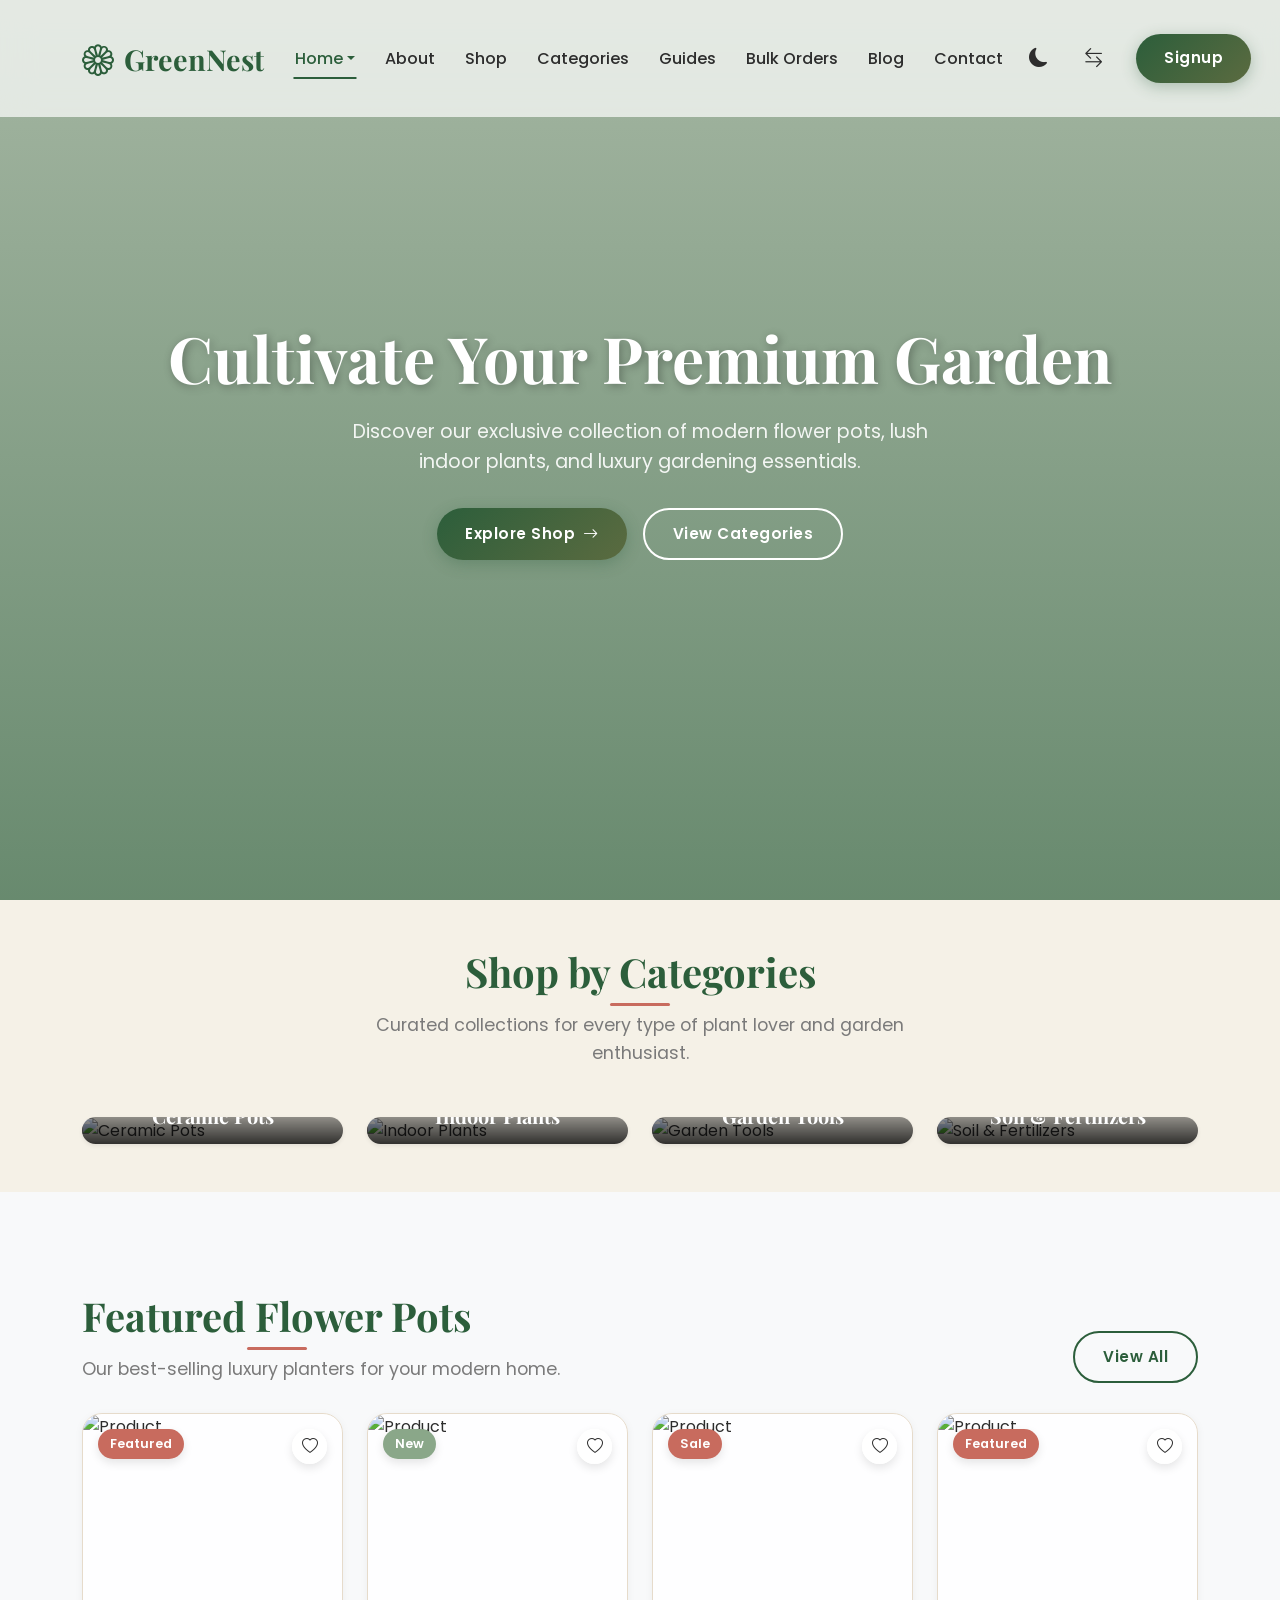
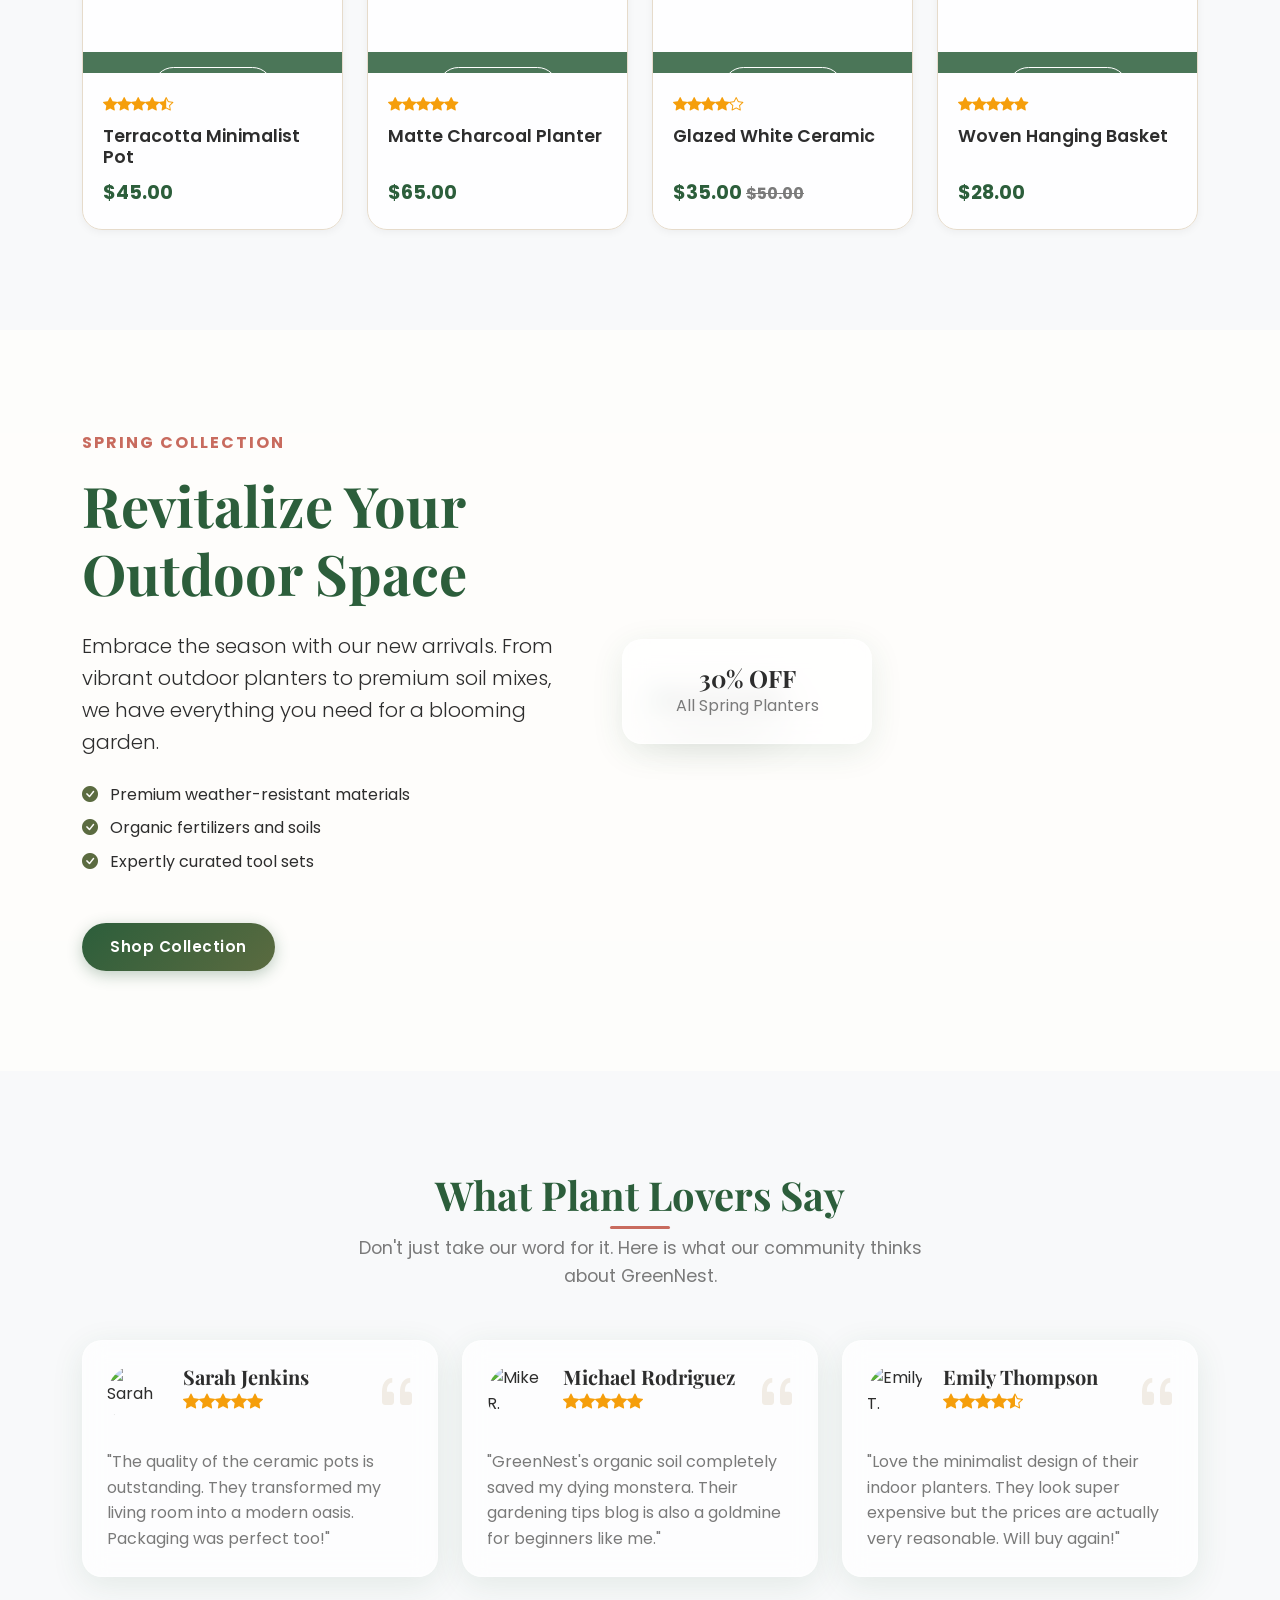
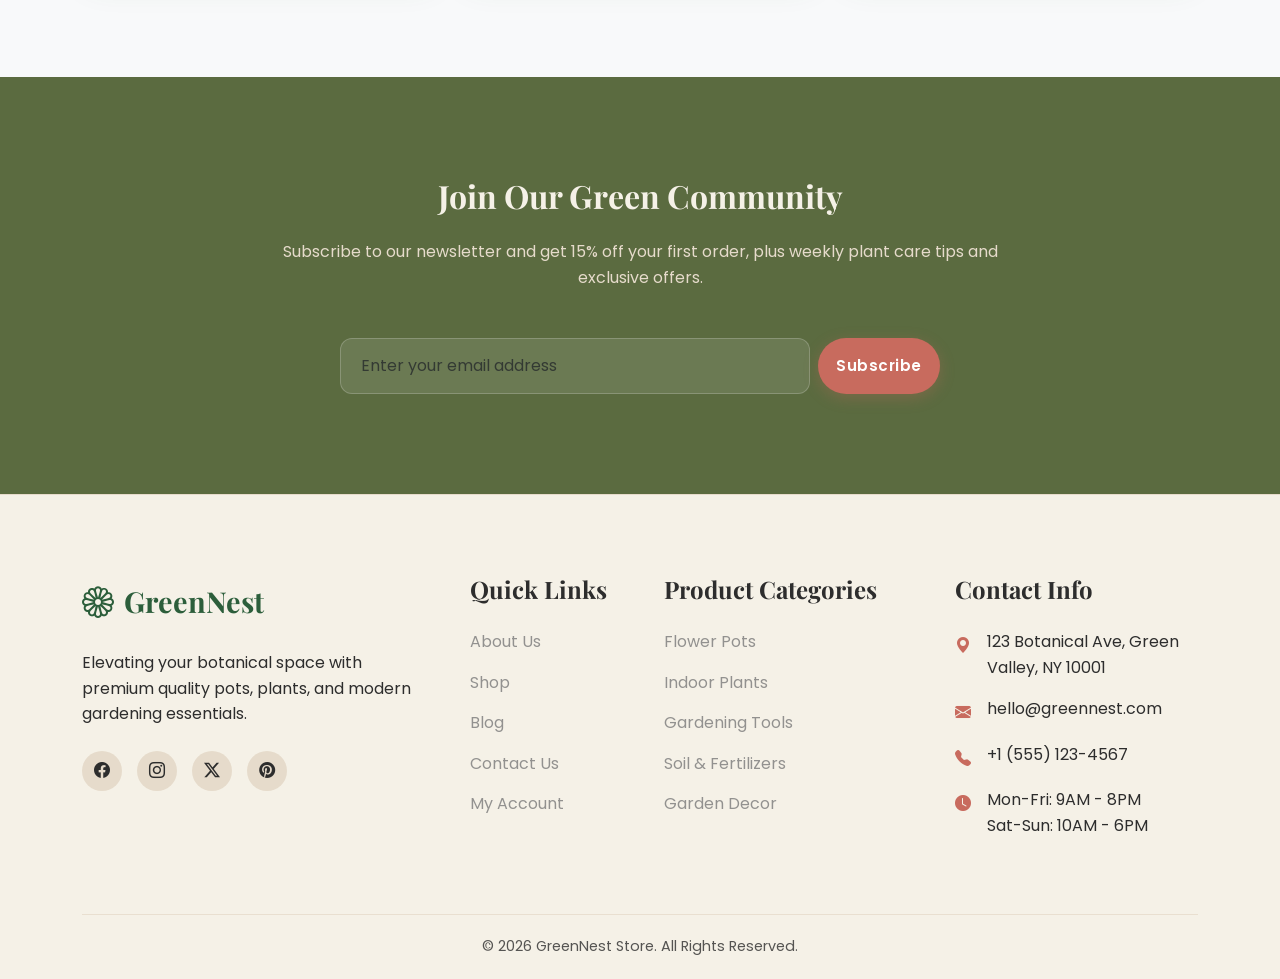
==== commit 56d52f25: "image3" ====
--- a/index.html
+++ b/index.html
@@ -182,8 +182,7 @@
                     </div>
                     <div class="col-lg-3 col-md-6" data-aos="fade-up" data-aos-delay="300">
                         <a href="#" class="d-block hover-shine rounded-4 overflow-hidden shadow-sm position-relative">
-                            <img loading="lazy"
-                                src="https://images.unsplash.com/photo-1416879598555-2591636d93b3?q=80&w=600&auto=format&fit=crop"
+                            <img loading="lazy" src="https://images.pexels.com/photos/9507250/pexels-photo-9507250.jpeg"
                                 class="img-fluid w-100" style="height: 300px; object-fit: cover;" alt="Garden Tools">
                             <div class="position-absolute bottom-0 start-0 w-100 p-3 text-white text-center"
                                 style="background: linear-gradient(transparent, rgba(0,0,0,0.8));">
@@ -226,7 +225,7 @@
                             <a href="#" class="wishlist-btn"><i class="bi bi-heart"></i></a>
                             <div class="product-img-wrap">
                                 <img loading="lazy"
-                                    src="https://media.istockphoto.com/id/927893926/photo/fresh-basil-herb-in-pot.jpg?b=1&s=612x612&w=0&k=20&c=x82VqaQsxZ4e0Q6F2A5FmMZXqdVXIENuxdqkMQpobmY="
+                                    src="https://images.pexels.com/photos/31105721/pexels-photo-31105721.jpeg"
                                     alt="Product">
                                 <div class="quick-view-overlay">
                                     <button class="quick-view-btn">Quick View</button>
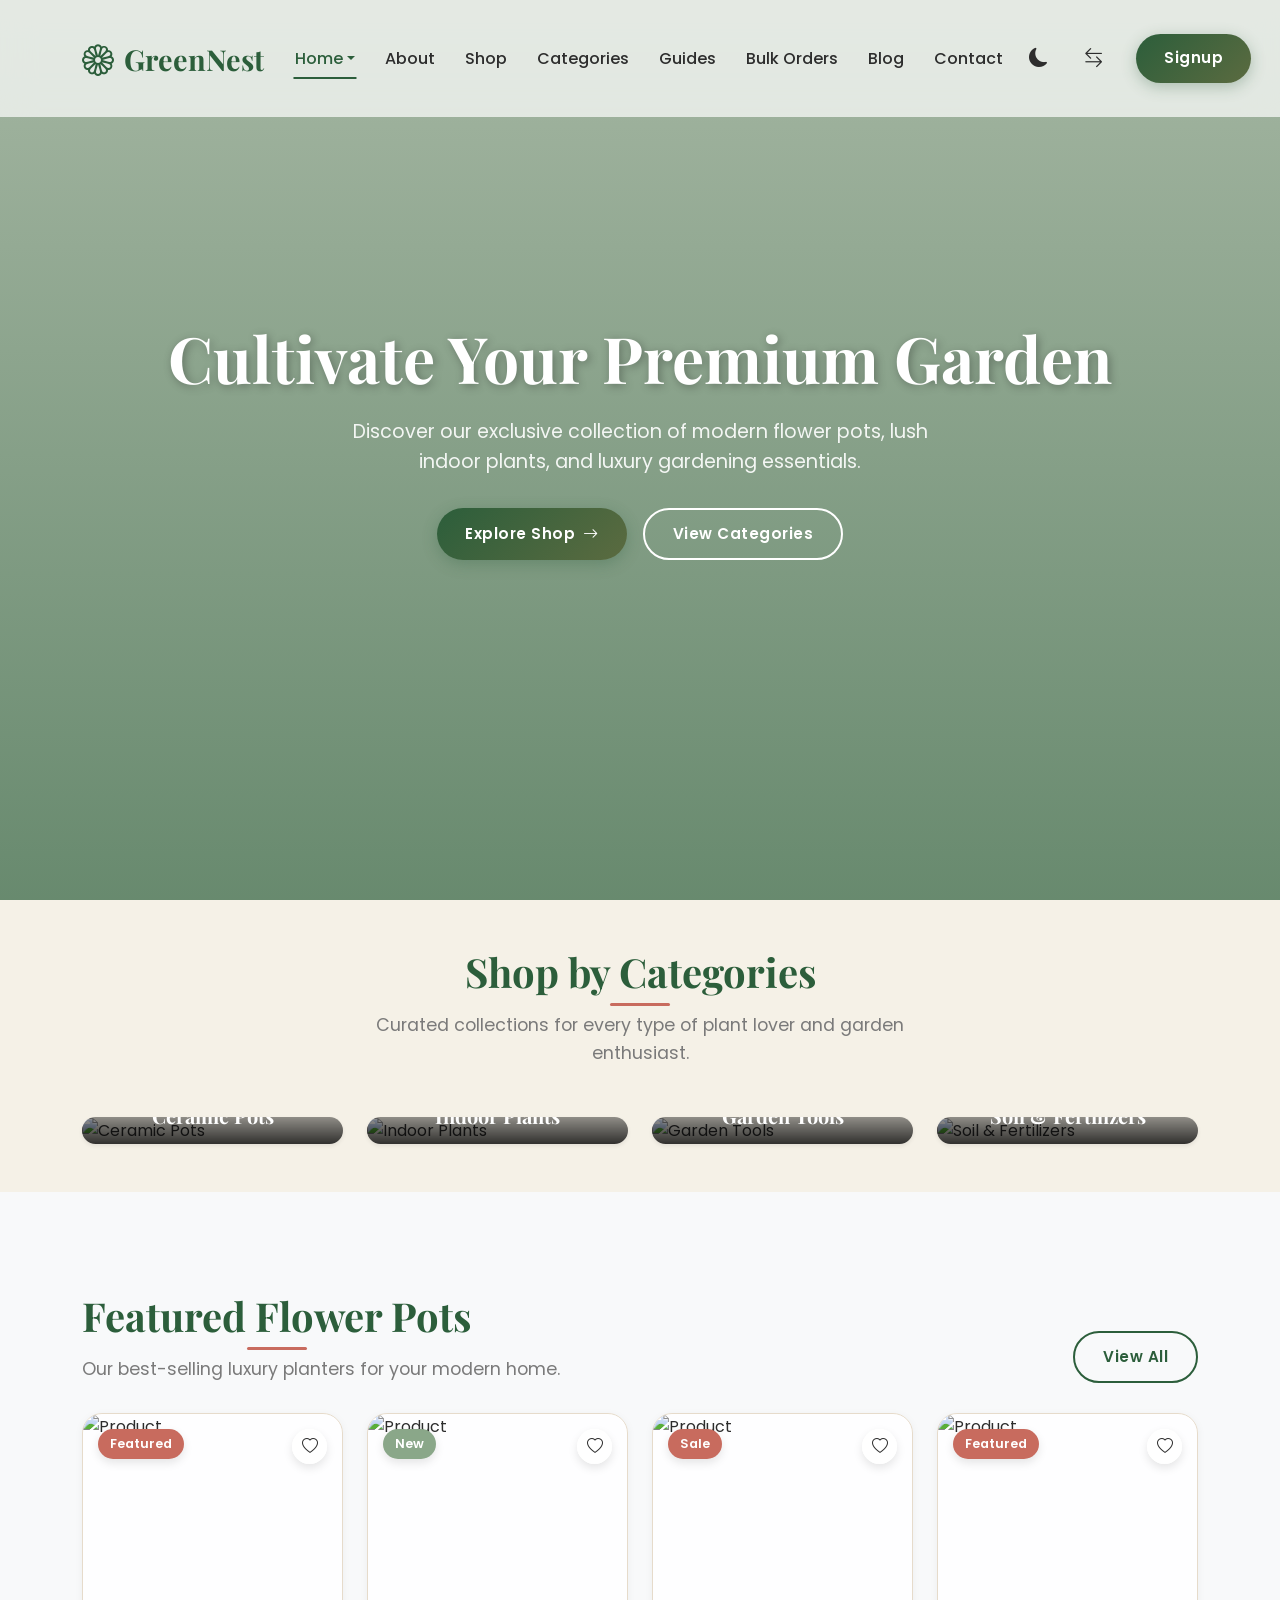
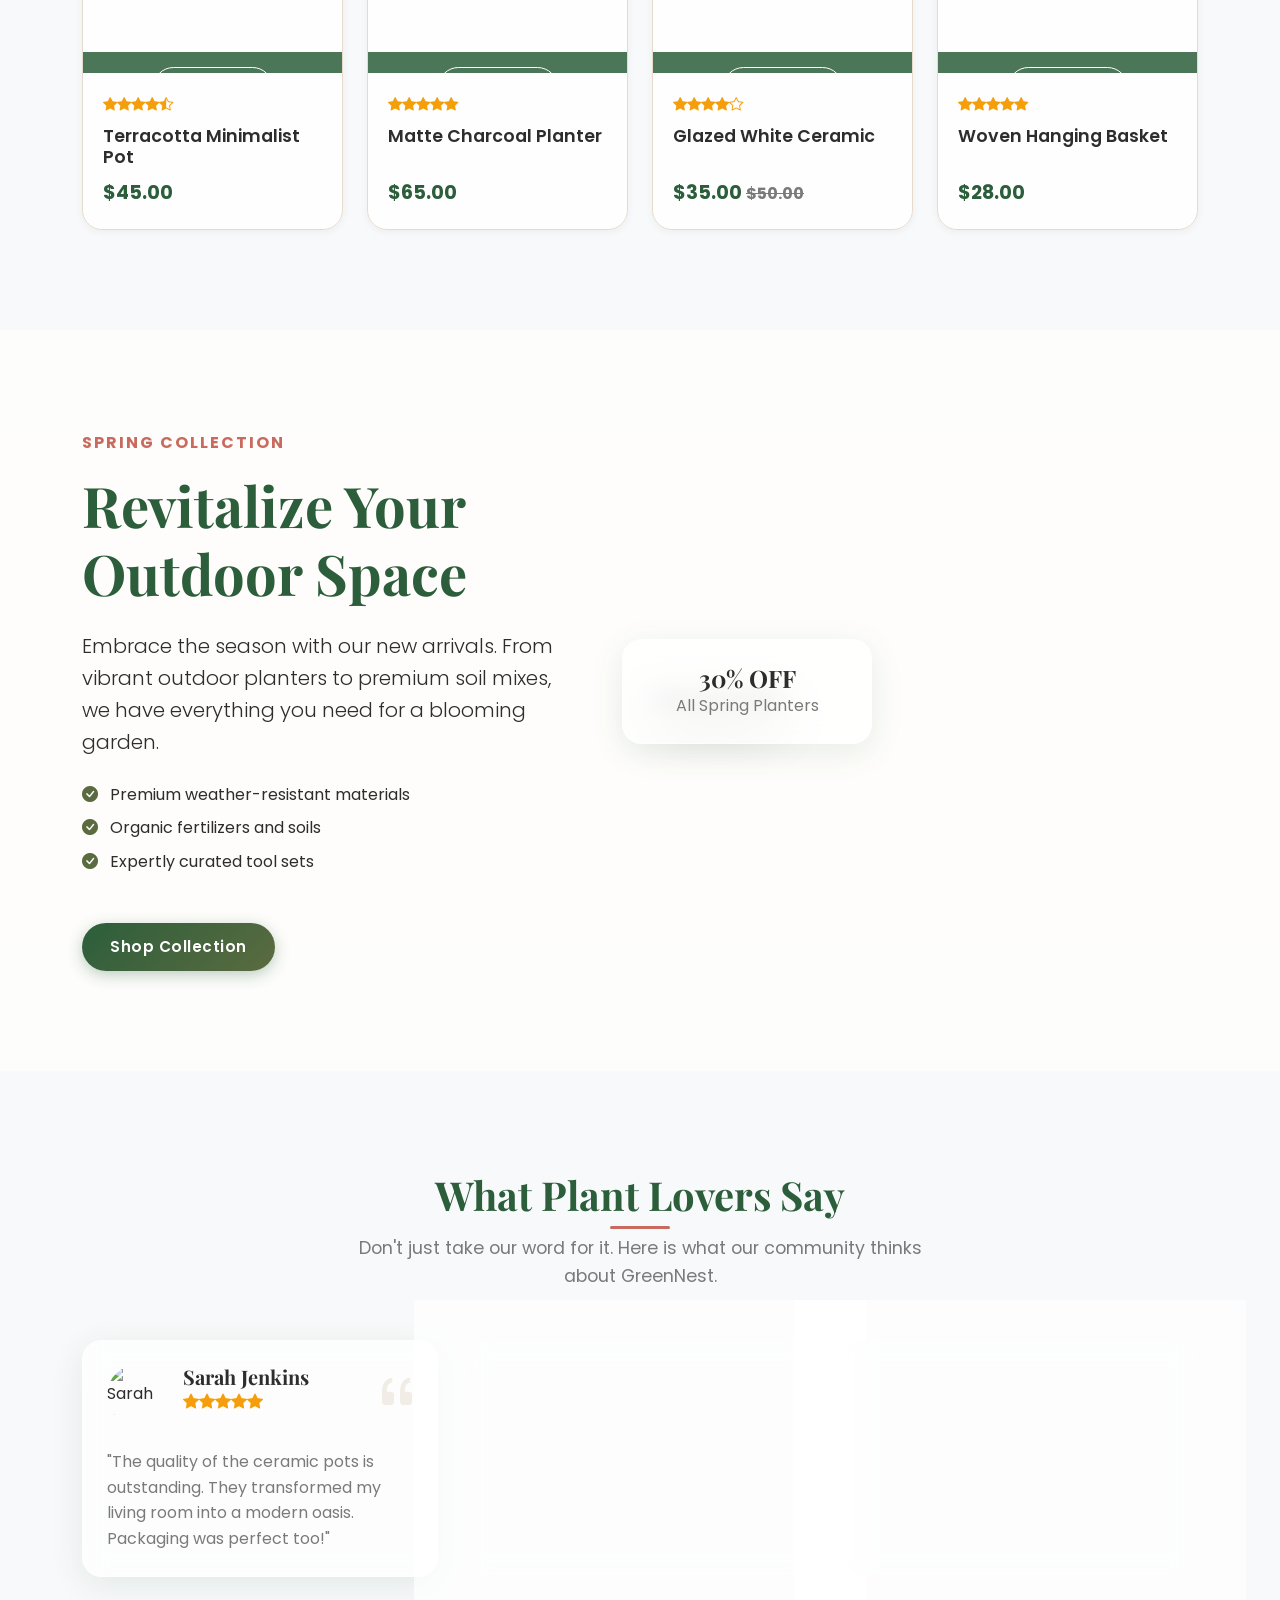
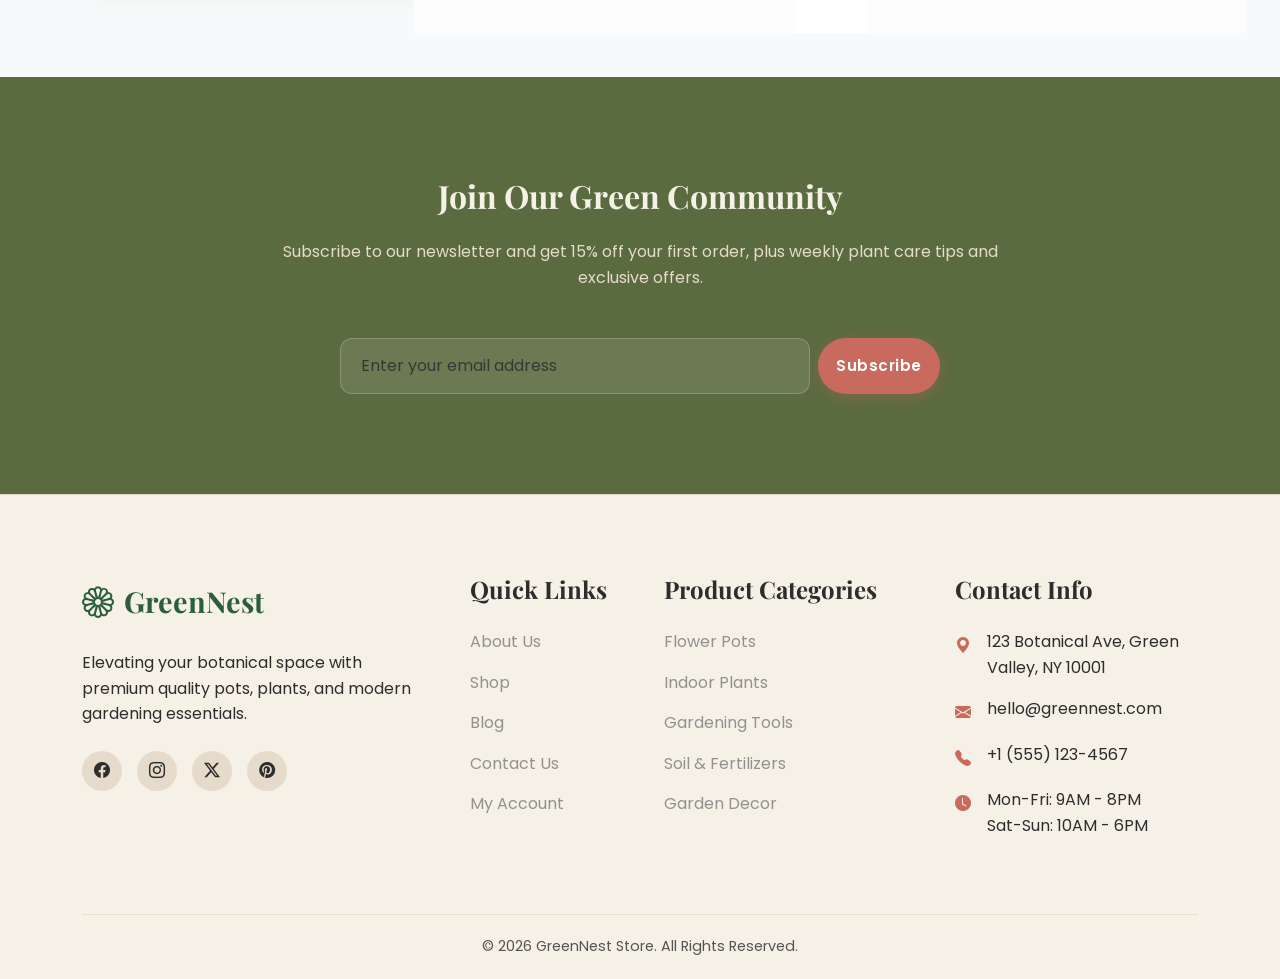
==== commit b0e8166c: "Update product images with verified relevant images" ====
--- a/index.html
+++ b/index.html
@@ -225,7 +225,7 @@
                             <a href="#" class="wishlist-btn"><i class="bi bi-heart"></i></a>
                             <div class="product-img-wrap">
                                 <img loading="lazy"
-                                    src="https://images.pexels.com/photos/31105721/pexels-photo-31105721.jpeg"
+                                    src="https://images.unsplash.com/photo-1545239351-ef35f43d514b?q=80&w=800&auto=format&fit=crop"
                                     alt="Product">
                                 <div class="quick-view-overlay">
                                     <button class="quick-view-btn">Quick View</button>
@@ -249,7 +249,7 @@
                             <a href="#" class="wishlist-btn"><i class="bi bi-heart"></i></a>
                             <div class="product-img-wrap">
                                 <img loading="lazy"
-                                    src="https://images.pexels.com/photos/305821/pexels-photo-305821.jpeg"
+                                    src="https://images.unsplash.com/photo-1463320726281-696a485928c7?q=80&w=800&auto=format&fit=crop"
                                     alt="Product">
                                 <div class="quick-view-overlay">
                                     <button class="quick-view-btn">Quick View</button>
@@ -273,7 +273,7 @@
                             <a href="#" class="wishlist-btn"><i class="bi bi-heart"></i></a>
                             <div class="product-img-wrap">
                                 <img loading="lazy"
-                                    src="https://images.pexels.com/photos/413195/pexels-photo-413195.jpeg"
+                                    src="https://images.unsplash.com/photo-1459411552884-841db9b3cc2a?q=80&w=800&auto=format&fit=crop"
                                     alt="Product">
                                 <div class="quick-view-overlay">
                                     <button class="quick-view-btn">Quick View</button>
@@ -298,7 +298,7 @@
                             <a href="#" class="wishlist-btn"><i class="bi bi-heart"></i></a>
                             <div class="product-img-wrap">
                                 <img loading="lazy"
-                                    src="https://images.unsplash.com/photo-1497935586351-b67a49e012bf?q=80&w=800&auto=format&fit=crop"
+                                    src="https://images.unsplash.com/photo-1501004318641-b39e6451bec6?q=80&w=800&auto=format&fit=crop"
                                     alt="Product">
                                 <div class="quick-view-overlay">
                                     <button class="quick-view-btn">Quick View</button>
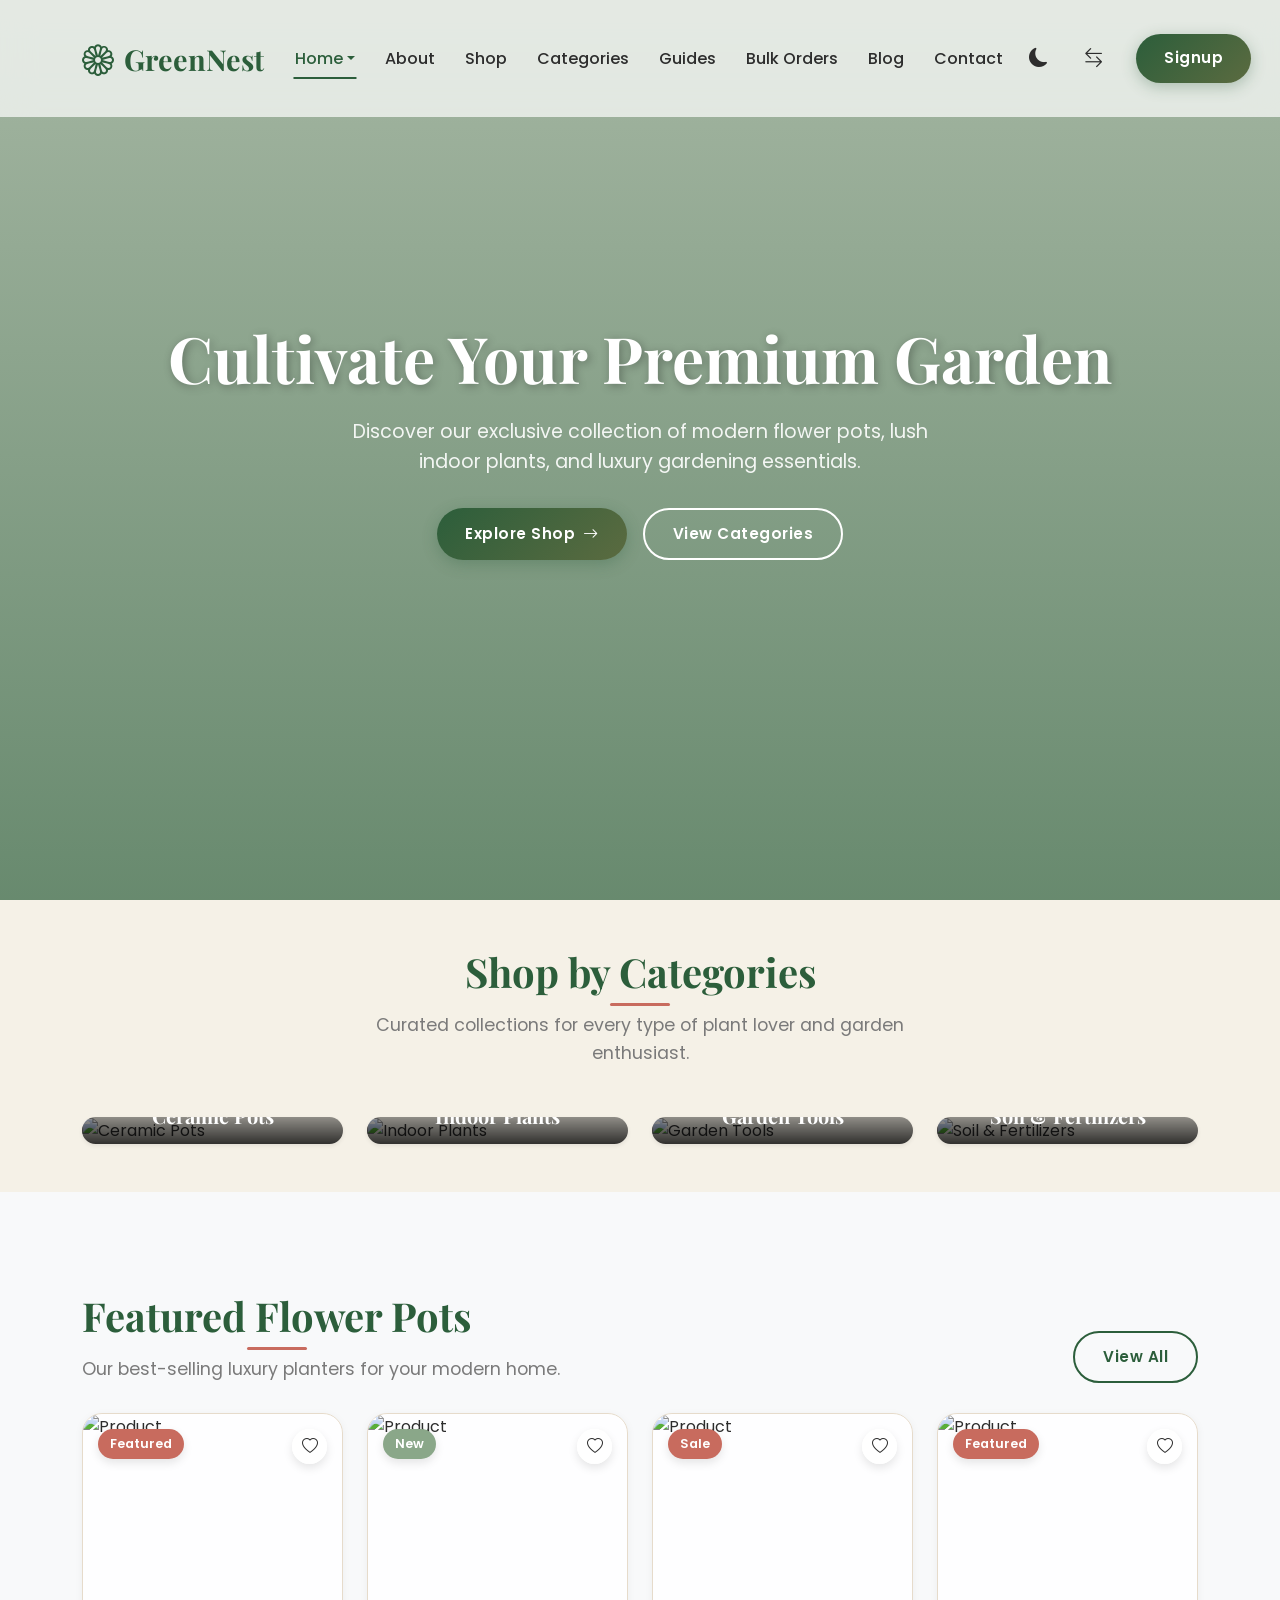
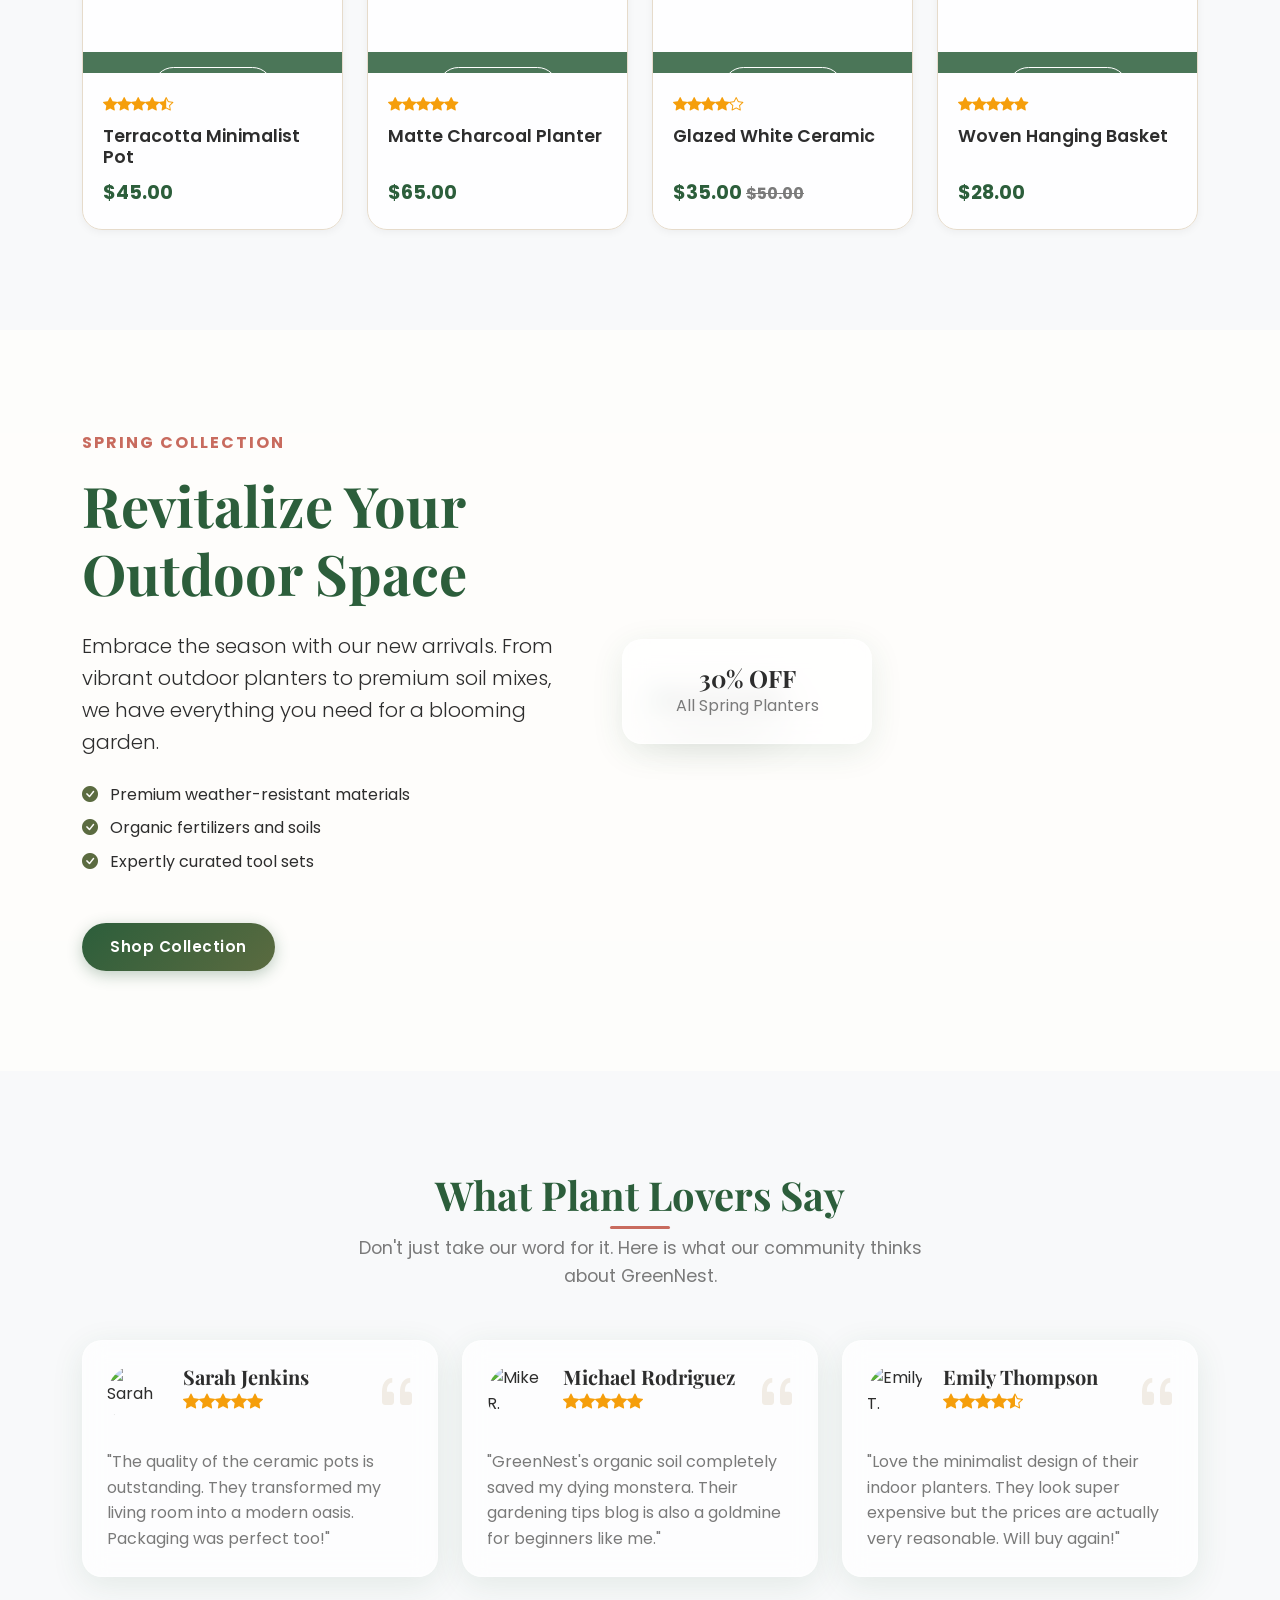
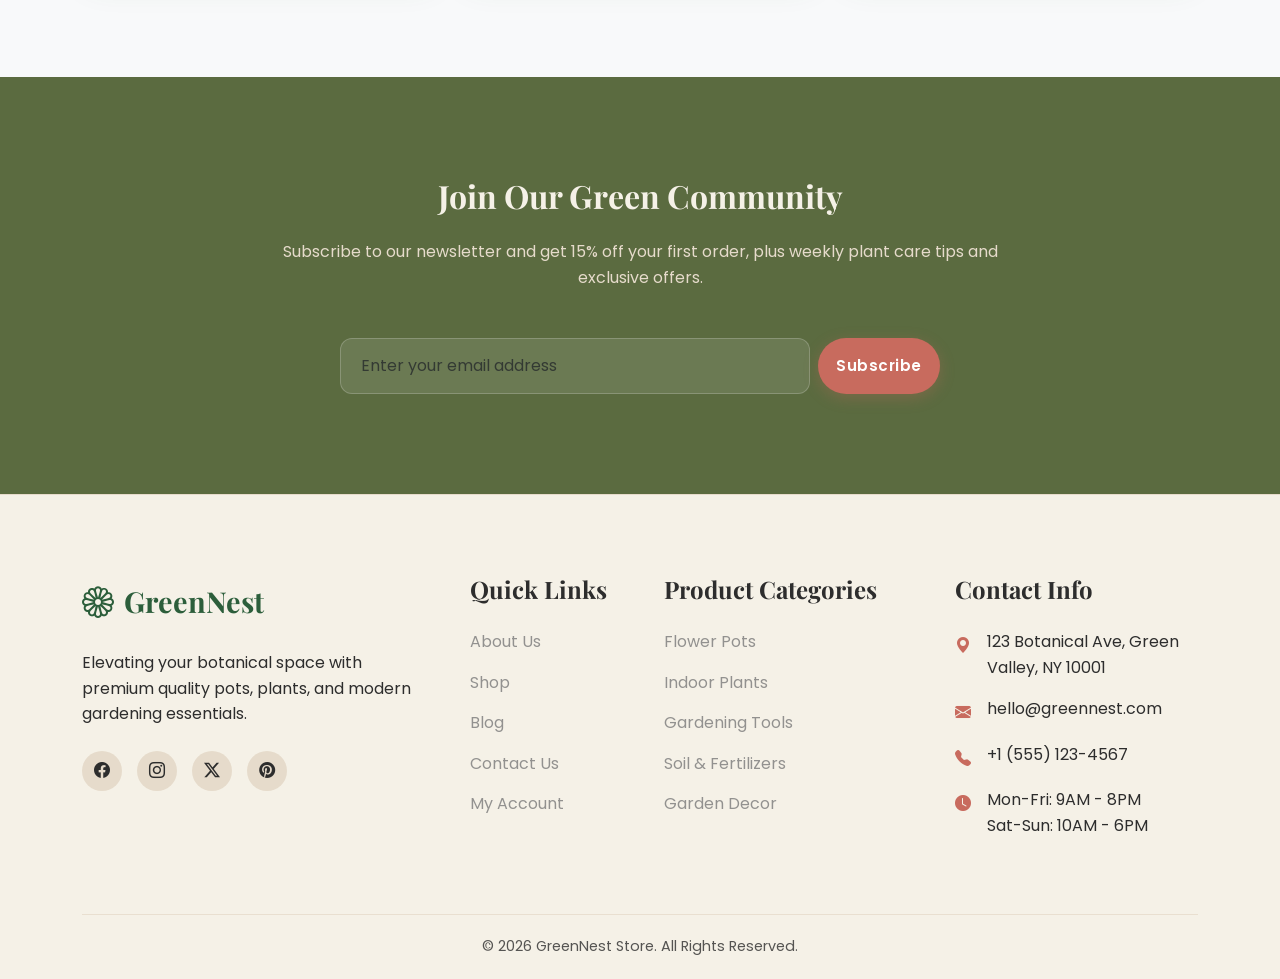
==== commit eefae181: "Update Spring Collection section image with relevant outdoor planters image" ====
--- a/index.html
+++ b/index.html
@@ -346,7 +346,7 @@
                     <div class="col-lg-6 mt-5 mt-lg-0" data-aos="zoom-in" data-aos-delay="200">
                         <div class="position-relative">
                             <img loading="lazy"
-                                src="https://images.unsplash.com/photo-1620189507195-68309c04c4d0?q=80&w=800&auto=format&fit=crop"
+                                src="https://images.unsplash.com/photo-1614594975525-e45190c55d0b?q=80&w=800&auto=format&fit=crop"
                                 alt="Spring Garden" class="img-fluid rounded-4 shadow-lg card-lift">
                             <div class="glass-panel position-absolute p-4 text-center"
                                 style="bottom: -30px; left: -30px; width: 250px;">
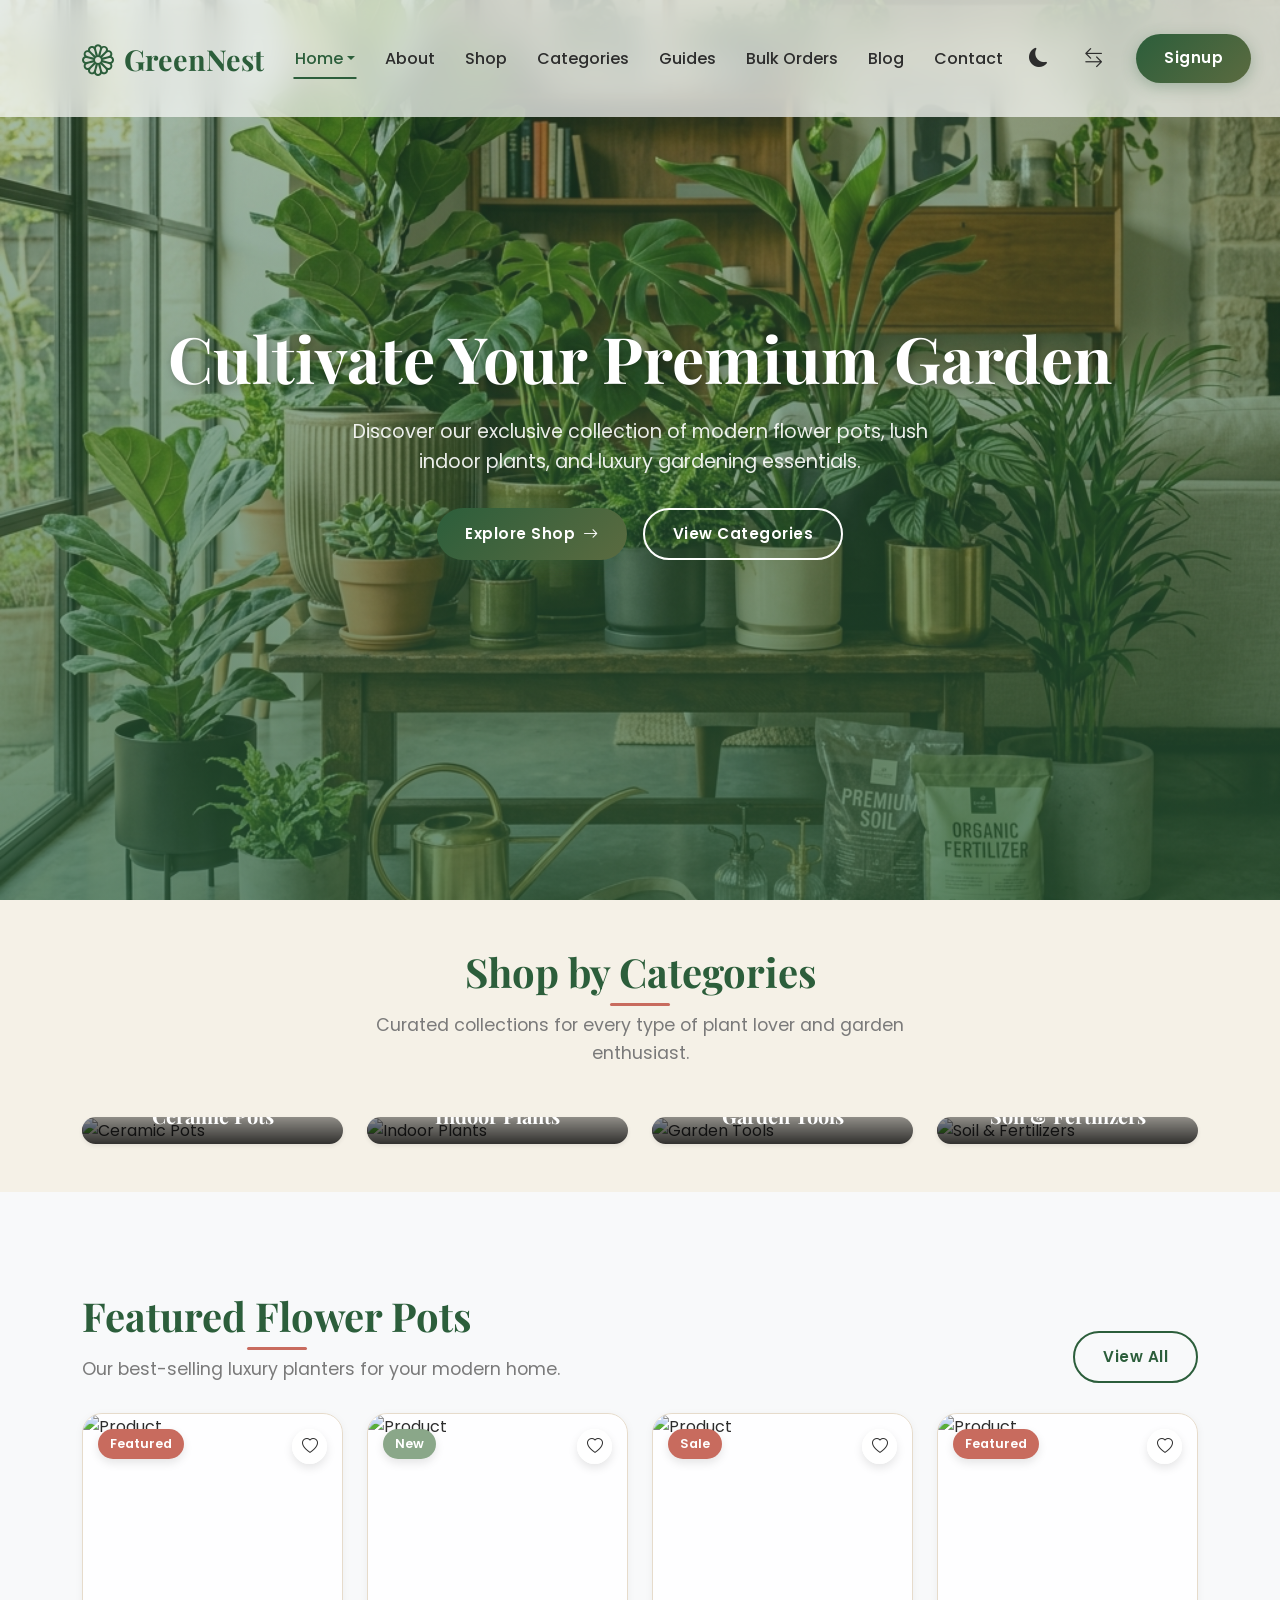
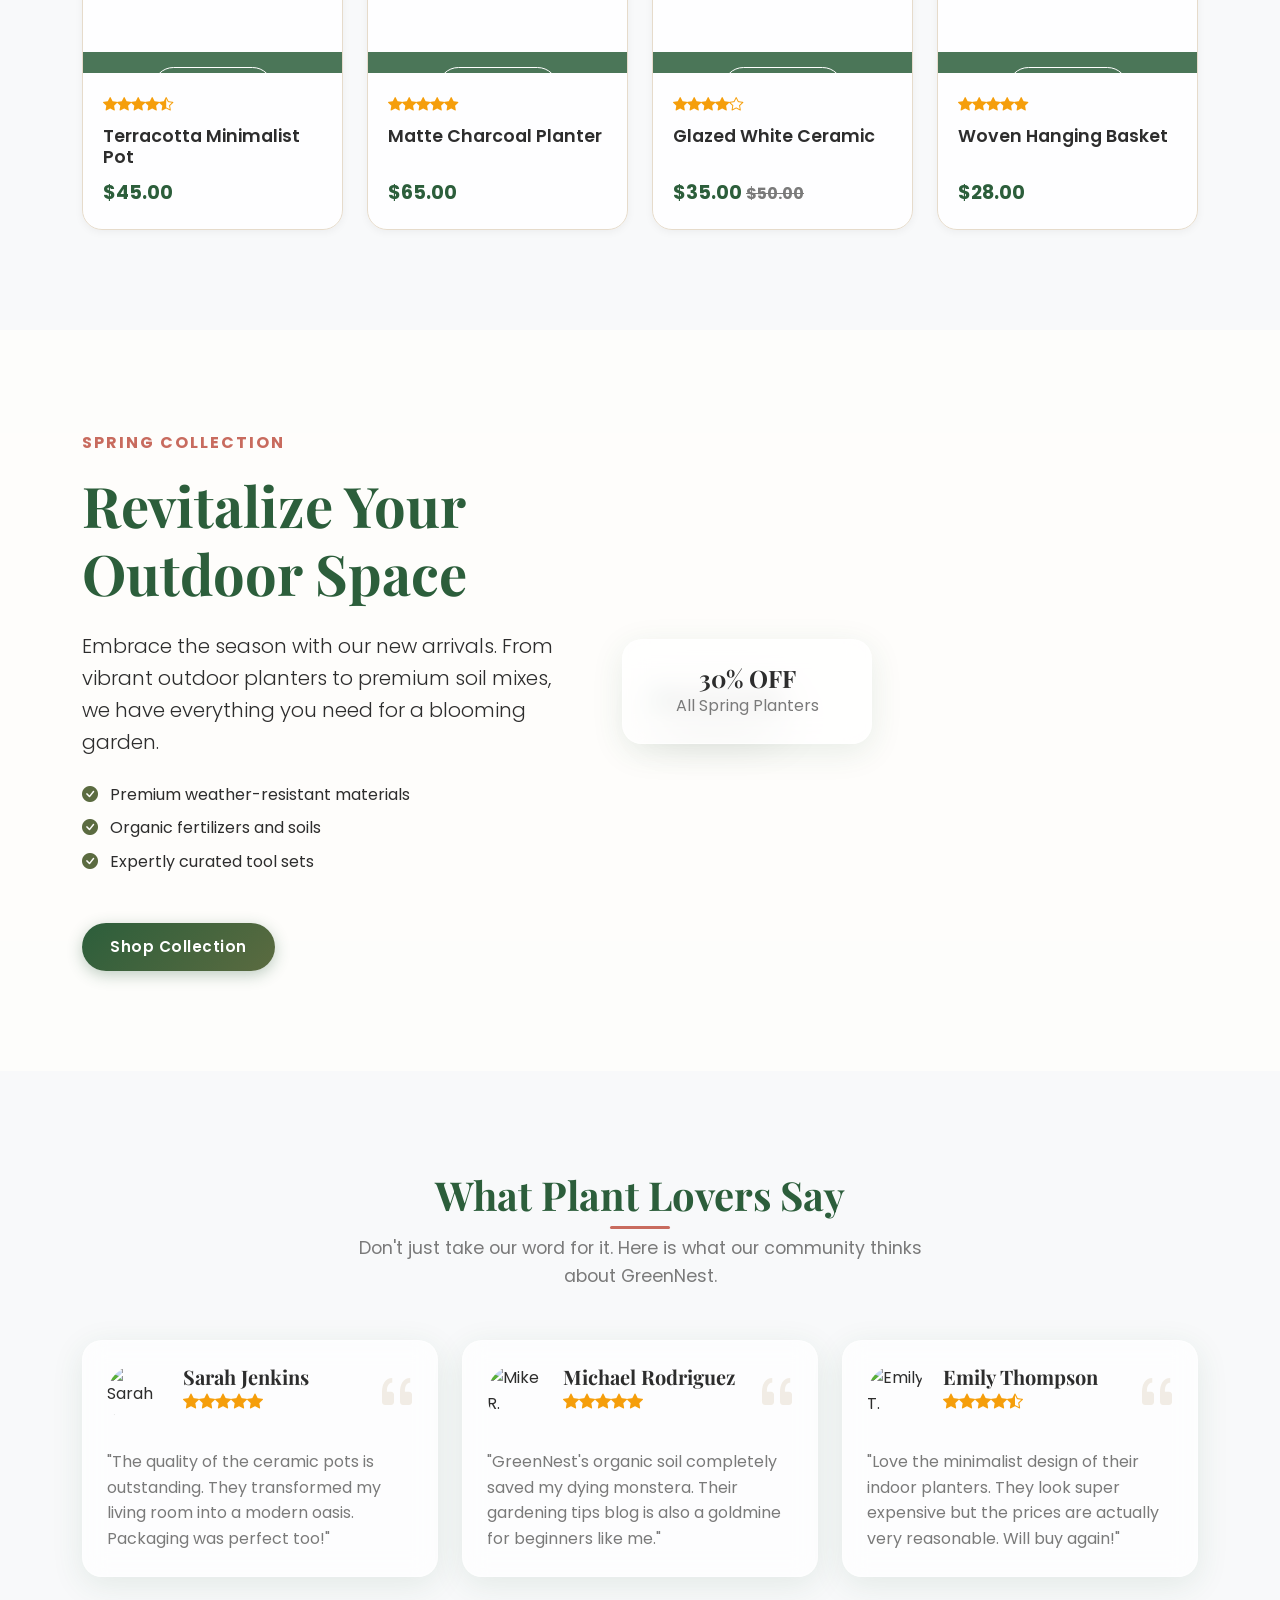
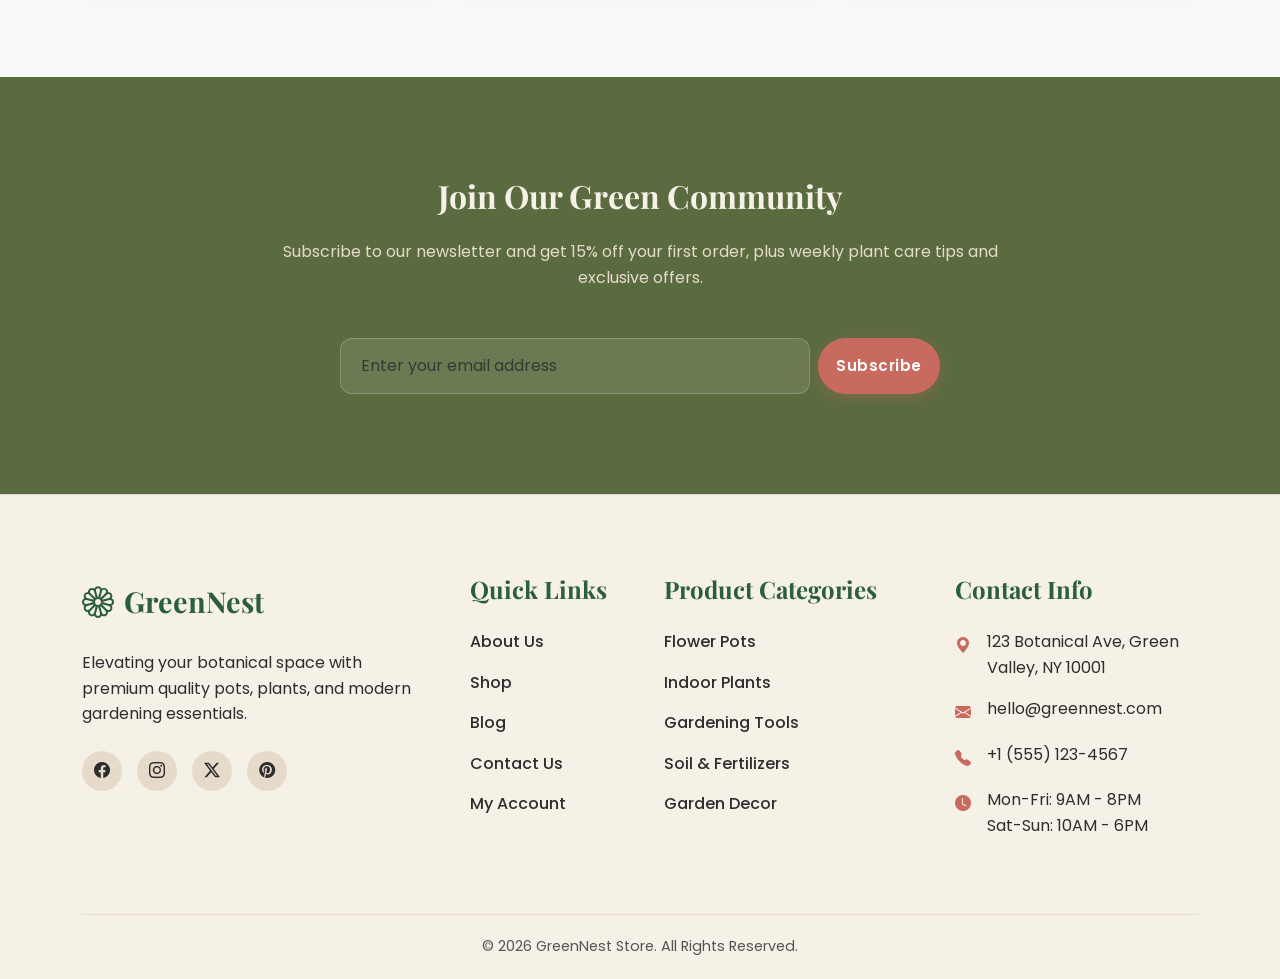
==== commit 1a701ed8: "doc5" ====
--- a/index.html
+++ b/index.html
@@ -17,14 +17,14 @@
     <link href="https://unpkg.com/aos@2.3.1/dist/aos.css" rel="stylesheet">
 
     <!-- Custom CSS -->
-    <link rel="stylesheet" href="css/style.css?v=1.1">
+    <link rel="stylesheet" href="css/style.css?v=1.2">
     <link rel="stylesheet" href="css/rtl.css">
 
     <style>
         /* Specific page styles can go here if needed */
         .hero-section {
             height: 100vh;
-            background: linear-gradient(rgba(44, 94, 59, 0.4), rgba(44, 94, 59, 0.7)), url('https://images.unsplash.com/photo-1466692476877-6a42511a68ce?q=80&w=1920&auto=format&fit=crop') center/cover no-repeat;
+            background: linear-gradient(rgba(44, 94, 59, 0.4), rgba(44, 94, 59, 0.7)), url('images/hero_bg.png') center/cover no-repeat;
             display: flex;
             align-items: center;
             justify-content: center;
@@ -90,7 +90,7 @@
     <!-- Header -->
     <header class="site-header">
         <div class="container">
-            <nav class="navbar navbar-expand-lg">
+            <nav class="navbar navbar-expand-xl">
                 <a class="navbar-brand" href="index.html">
                     <i class="bi bi-flower1"></i> GreenNest
                 </a>
@@ -225,7 +225,7 @@
                             <a href="#" class="wishlist-btn"><i class="bi bi-heart"></i></a>
                             <div class="product-img-wrap">
                                 <img loading="lazy"
-                                    src="https://images.unsplash.com/photo-1545239351-ef35f43d514b?q=80&w=800&auto=format&fit=crop"
+                                    src="https://images.pexels.com/photos/305821/pexels-photo-305821.jpeg"
                                     alt="Product">
                                 <div class="quick-view-overlay">
                                     <button class="quick-view-btn">Quick View</button>
@@ -249,7 +249,7 @@
                             <a href="#" class="wishlist-btn"><i class="bi bi-heart"></i></a>
                             <div class="product-img-wrap">
                                 <img loading="lazy"
-                                    src="https://images.unsplash.com/photo-1463320726281-696a485928c7?q=80&w=800&auto=format&fit=crop"
+                                    src="https://images.pexels.com/photos/6208086/pexels-photo-6208086.jpeg"
                                     alt="Product">
                                 <div class="quick-view-overlay">
                                     <button class="quick-view-btn">Quick View</button>
@@ -527,4 +527,4 @@
     <script src="js/main.js"></script>
 </body>
 
-</html>+</html>
--- a/css/style.css
+++ b/css/style.css
@@ -85,6 +85,15 @@
   color: var(--color-sage-green);
 }
 
+[data-theme="dark"] .table {
+  --bs-table-color: #ffffff !important;
+  color: #ffffff !important;
+  --bs-table-bg: transparent !important;
+}
+[data-theme="dark"] .table .text-muted {
+  color: #adb5bd !important;
+}
+
 .stat-number {
   color: var(--color-olive);
 }
@@ -94,6 +103,16 @@
 
 [data-theme="dark"] .text-muted {
   color: var(--color-text-muted, #A3A3A3) !important;
+}
+
+[data-theme="dark"] .newsletter-section,
+[data-theme="dark"] .newsletter-section h2,
+[data-theme="dark"] .newsletter-section p {
+  color: #F5F1E7 !important;
+}
+
+[data-theme="dark"] .newsletter-section h2::after {
+  background: #F5F1E7 !important;
 }
 
 [data-theme="dark"] .form-check-input {
@@ -491,6 +510,16 @@
   color: #fff;
 }
 
+[data-theme="dark"] .wishlist-btn {
+  background: rgba(34, 40, 36, 0.9); /* Dark background for button */
+  color: var(--color-text); /* Light icon */
+}
+
+[data-theme="dark"] .wishlist-btn:hover {
+  background: var(--color-terracotta);
+  color: #fff;
+}
+
 .quick-view-overlay {
   position: absolute;
   bottom: -50px;
@@ -558,7 +587,7 @@
 
 /* Forms - Glassmorphism */
 .form-control-glass {
-  background: var(--glass-bg);
+  background-color: var(--glass-bg);
   border: 1px solid var(--glass-border);
   color: var(--color-text);
   border-radius: 12px;
@@ -567,10 +596,26 @@
 }
 
 .form-control-glass:focus {
-  background: var(--color-white);
+  background-color: var(--color-white);
   border-color: var(--color-forest-green);
   box-shadow: 0 0 0 4px rgba(44, 94, 59, 0.1);
   color: var(--color-text);
+}
+
+html:not([data-theme="dark"]) .form-control-glass {
+  background-color: rgba(44, 94, 59, 0.05);
+  border: 1px solid rgba(44, 94, 59, 0.2);
+}
+
+html:not([data-theme="dark"]) .form-control-glass:focus {
+  background-color: rgba(44, 94, 59, 0.1);
+  border-color: var(--color-forest-green);
+}
+
+html:not([data-theme="dark"]) footer .form-control-glass {
+  background-color: rgba(255, 255, 255, 0.1);
+  border: 1px solid rgba(255, 255, 255, 0.5);
+  color: #fff;
 }
 
 .form-floating-custom label {
@@ -596,7 +641,11 @@
   font-family: var(--font-secondary);
   font-size: 1.5rem;
   margin-bottom: 25px;
-  color: var(--color-text);
+  color: var(--color-forest-green);
+}
+
+[data-theme="dark"] .footer-title {
+  color: var(--color-sage-green);
 }
 
 .footer-links li {
@@ -604,16 +653,20 @@
 }
 
 .footer-links a {
-  color: var(--color-text-muted);
-  opacity: 0.8;
+  color: var(--color-charcoal);
+  opacity: 1;
   transition: all var(--transition-fast);
   display: inline-flex;
   align-items: center;
   gap: 8px;
+  font-weight: 500;
+}
+
+[data-theme="dark"] .footer-links a {
+  color: #C8CFC9;
 }
 
 .footer-links a:hover {
-  opacity: 1;
   color: var(--color-terracotta);
   transform: translateX(5px);
 }
@@ -728,7 +781,7 @@
 }
 
 /* Responsive Utilities */
-@media (max-width: 991px) {
+@media (max-width: 1199px) {
   .navbar-collapse {
     background: var(--glass-bg);
     backdrop-filter: blur(16px);
@@ -757,3 +810,32 @@
     font-size: 2rem;
   }
 }
+
+/* View All Link Hover Effect */
+.view-all-btn {
+  display: inline-flex;
+  align-items: center;
+  transition: color var(--transition-fast) !important;
+}
+
+.view-all-btn i {
+  transition: transform var(--transition-fast) !important;
+}
+
+.view-all-btn:hover {
+  color: var(--color-terracotta) !important;
+}
+
+.view-all-btn:hover i {
+  transform: translateX(5px) !important;
+}
+
+/* Accordion Icon in Dark Mode */
+[data-theme="dark"] .accordion-button::after {
+  filter: invert(1) grayscale(100%) brightness(200%);
+}
+
+/* Select Dropdown Icon in Dark Mode */
+[data-theme="dark"] .form-select {
+  background-image: url("data:image/svg+xml,%3csvg xmlns='http://www.w3.org/2000/svg' viewBox='0 0 16 16'%3e%3cpath fill='none' stroke='%23ffffff' stroke-linecap='round' stroke-linejoin='round' stroke-width='2' d='m2 5 6 6 6-6'/%3e%3c/svg%3e");
+}
